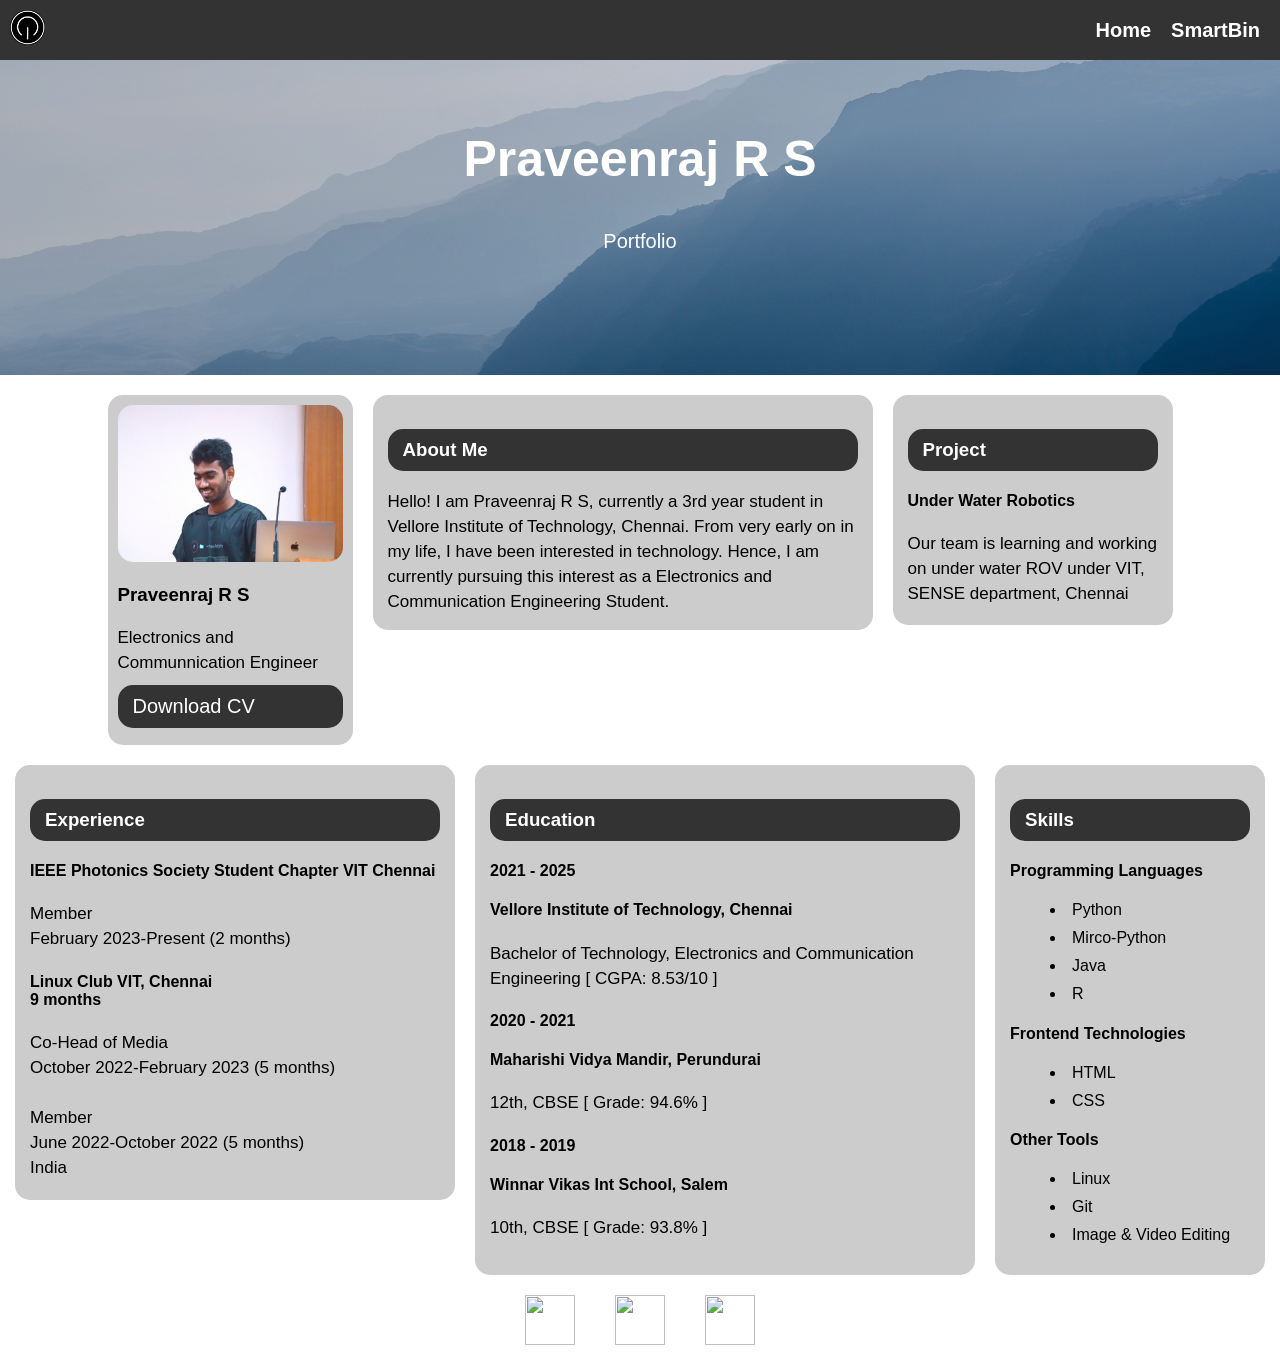
==== index.html @ 1b7d7c37 "Added SmartBin Page To The Portfolio Website" ====
<!DOCTYPE html>
<html>

<head>
  <meta charset="UTF-8">
  <title>Praveenraj R S</title>
  <link rel="stylesheet" href="styles/style.css">
  <link rel="icon" href="./icons/favicon.ico" type="image/x-icon">
</head>

<nav>
  <a href="index.html"><img class="logo" src="./icons/my_logo.png"></a>
  <ul>
    <li><a href="index.html">Home</a></li>
    <li><a href="pages/smartBin.html">SmartBin</a></li>
    <!-- Add more pages as needed -->
  </ul>
</nav>

<body>
  <section id="banner">
    <div class="banner-text">
      <h1>Praveenraj R S</h1>
      <p>Portfolio</p>
    </div>
  </section>

  <div class="grid-portfolio">

    <div class="card-edit">
      <div class="card-content">
        <img src="./images/my_photo.jpg" alt="Card image">
        <h3>Praveenraj R S</h3>
        <p>Electronics and Communnication Engineer</p>
        <a href="./attachments/resume.pdf" download  target="_blank" rel="noopener" class="button">Download CV</a>
      </div>
    </div>

    <div class="aboutme-edit">
      <div class='aboutme-content'>
        <h3>About Me</h3>
        <p>
          Hello! I am Praveenraj R S, currently a 3rd year student in Vellore Institute of Technology, Chennai.
          From very early on in my life, I have been interested in technology.
          Hence, I am currently pursuing this interest as a Electronics and Communication Engineering Student.
        </p>
      </div>
    </div>

    <div class="project-edit">
      <div class='project-content'>
        <h3>Project</h3>
        <h4>Under Water Robotics</h4>
        <p>
          Our team is learning and working on under water ROV under VIT, SENSE department, Chennai
        </p>
      </div>
    </div>

    <div class="experience-edit">
      <div class='experience-content'>
        <h3>Experience</h3>
        <h4>IEEE Photonics Society Student Chapter VIT Chennai</h4>
        <p>
          Member<br>February 2023-Present (2 months)
        </p>
        <h4>Linux Club VIT, Chennai<br>9 months</h4>
        <p>
          Co-Head of Media<br>October 2022-February 2023 (5 months)<br>
          <br>
          Member<br>June 2022-October 2022 (5 months)<br>India
        </p>
      </div>
    </div>

    <div class="education-edit">
      <div class='education-content'>
        <h3>Education</h3>
        <h4>2021 - 2025</h4>
        <h4>Vellore Institute of Technology, Chennai</h4>
        <p>
          Bachelor of Technology,
          Electronics and Communication Engineering
          [ CGPA: 8.53/10 ]</p>
        <h4>2020 - 2021</h4>
        <h4>Maharishi Vidya Mandir, Perundurai</h4>
        <p>12th, CBSE [ Grade: 94.6% ]</p>
        <h4>2018 - 2019</h4>
        <h4>Winnar Vikas Int School, Salem</h4>
        <p>10th, CBSE [ Grade: 93.8% ]</p>
      </div>
    </div>

    <div class="skill-edit">
      <div class='skill-content'>
        <h3>Skills</h3>
        <h4>Programming Languages</h4>
        <li>Python</li>
        <li>Mirco-Python</li>
        <li>Java</li>
        <li>R</li>
        <h4>Frontend Technologies</h4>
        <li>HTML</li>
        <li>CSS</li>
        <h4>Other Tools</h4>
        <li>Linux</li>
        <li>Git</li>
        <li>Image & Video Editing</li>
      </div>
    </div>
  </div>
  
  <div class="social-icons">
    <a href="https://github.com/praveenraj-rs" target="_blank" rel="noopener"><img src="./icons/github_icon.png"> </a>
    <a href="https://www.linkedin.com/in/praveenrajrs" target="_blank" rel="noopener"><img src="./icons/linkedin_icon.png"></a>
    <a href="https://www.instagram.com/praveenraj_rs" target="_blank" rel="noopener"><img src="./icons/instagram_icon.png"></a>
    <!-- Add more social media icons as needed -->
  </div>

</body>

</html>
---- styles/style.css ----
body {
    font-family: Arial, sans-serif;
    margin: 0;
    padding: 0;
}

#banner {
    background: url('../images/bg.png');
    background-size: cover;
    background-position: inherit;
    height: 35vh;
}

.banner-text {
    text-align: center;
    color: #fff;
    padding-top: 70px;
}

.banner-text h1 {
    font-size: 50px;
}

.banner-text p {
    font-size: 20px;
}

h1 {
    text-align: center;
    font-size: 36px;
    margin-top: 0px;
}

ul {
    list-style: none;
    padding: 0;
    margin: 0;
    padding-top: 20px;
}

li {
    margin-bottom: 10px;
}

a {
    text-decoration: none;
    color: #fff;
    font-size: 20px;
    transition: color 0.2s ease;
}

a:hover {
    color: #007bff;
}

nav {
    background-color: #333;
    color: #fff;
    display: flex;
    justify-content: space-between;
    align-items: center;
    padding: 10px;
}

nav ul {
    list-style: none;
    margin: 0;
    padding: 0;
    display: flex;
}

nav li {
    margin: 0 10px;
}

nav a {
    text-decoration: none;
    color: #fff;
    font-weight: bold;
    transition: color 0.2s ease;
}

nav a:hover {
    color: #007bff;
}

.logo {
    height: 35px;
}


.grid-portfolio {
    display: flex;
    flex-wrap: wrap;
    justify-content: center;
    margin-top: 10px;
    margin-bottom: 10px;
}



.card-edit {
    width: 245px;
    height: 350px;
    margin: 10px;
    background-color: #ccc;
    border-radius: 15px;
}

.card-edit img {
    width: 100%;
    height: auto;
    border-radius: 15px;
}

.card-content {
    padding: 10px;
}

.card-content p {
    margin-bottom: 10px;
    font-size: 17px;
    line-height: 1.47059;
}

.button {
    display: block;
    padding: 10px 15px;
    background-color: #333;
    color: #fff;
    border-radius: 15px;
    text-decoration: none;
}

.aboutme-edit {
    width: 500px;
    height: 235px;
    margin: 10px;
    background-color: #ccc;
    border-radius: 15px;
}

.aboutme-content {
    padding: 15px;
}

.aboutme-content h3 {
    display: block;
    padding: 10px 15px;
    background-color: #333;
    color: #fff;
    border-radius: 15px;
}

.aboutme-content p {
    margin-bottom: 10px;
    font-size: 17px;
    line-height: 1.47059;
}

.education-edit {
    width: 500px;
    height: 510px;
    margin: 10px;
    background-color: #ccc;
    border-radius: 15px;
}

.education-content {
    padding: 15px;
}

.education-content h3 {
    display: block;
    padding: 10px 15px;
    background-color: #333;
    color: #fff;
    border-radius: 15px;
}

.education-content p {
    margin-bottom: 10px;
    font-size: 17px;
    line-height: 1.47059;
}

.skill-edit {
    width: 270px;
    height: 510px;
    margin: 10px;
    background-color: #ccc;
    border-radius: 15px;
}

.skill-content {
    padding: 15px;
}

.skill-content h3 {
    display: block;
    padding: 10px 15px;
    background-color: #333;
    color: #fff;
    border-radius: 15px;
}

.skill-content p {
    margin-bottom: 10px;
}

.skill-content li {
    margin-left: 40px;

}

.project-edit {
    width: 280px;
    height: 230px;
    margin: 10px;
    background-color: #ccc;
    border-radius: 15px;
}

.project-content {
    padding: 15px;
}

.project-content h3 {
    display: block;
    padding: 10px 15px;
    background-color: #333;
    color: #fff;
    border-radius: 15px;
}

.project-content p {
    margin-bottom: 10px;
    font-size: 17px;
    line-height: 1.47059;
}

.experience-edit {
    width: 440px;
    height: 435px;
    margin: 10px;
    background-color: #ccc;
    border-radius: 15px;
}

.experience-content {
    padding: 15px;
}

.experience-content h3 {
    display: block;
    padding: 10px 15px;
    background-color: #333;
    color: #fff;
    border-radius: 15px;
}

.experience-content p {
    margin-bottom: 10px;
    margin-bottom: 10px;
    font-size: 17px;
    line-height: 1.47059;
}

.social-icons {
    display: flex;
    justify-content: center;
    margin-top: 10px;
    margin-bottom: 20px;
}

.social-icons a {
    display: inline-block;
    margin: 0 20px;
    width: 50px;
    height: 50px;
}

.social-icons img {
    width: 100%;
    height: 100%;
    object-fit: contain;
}
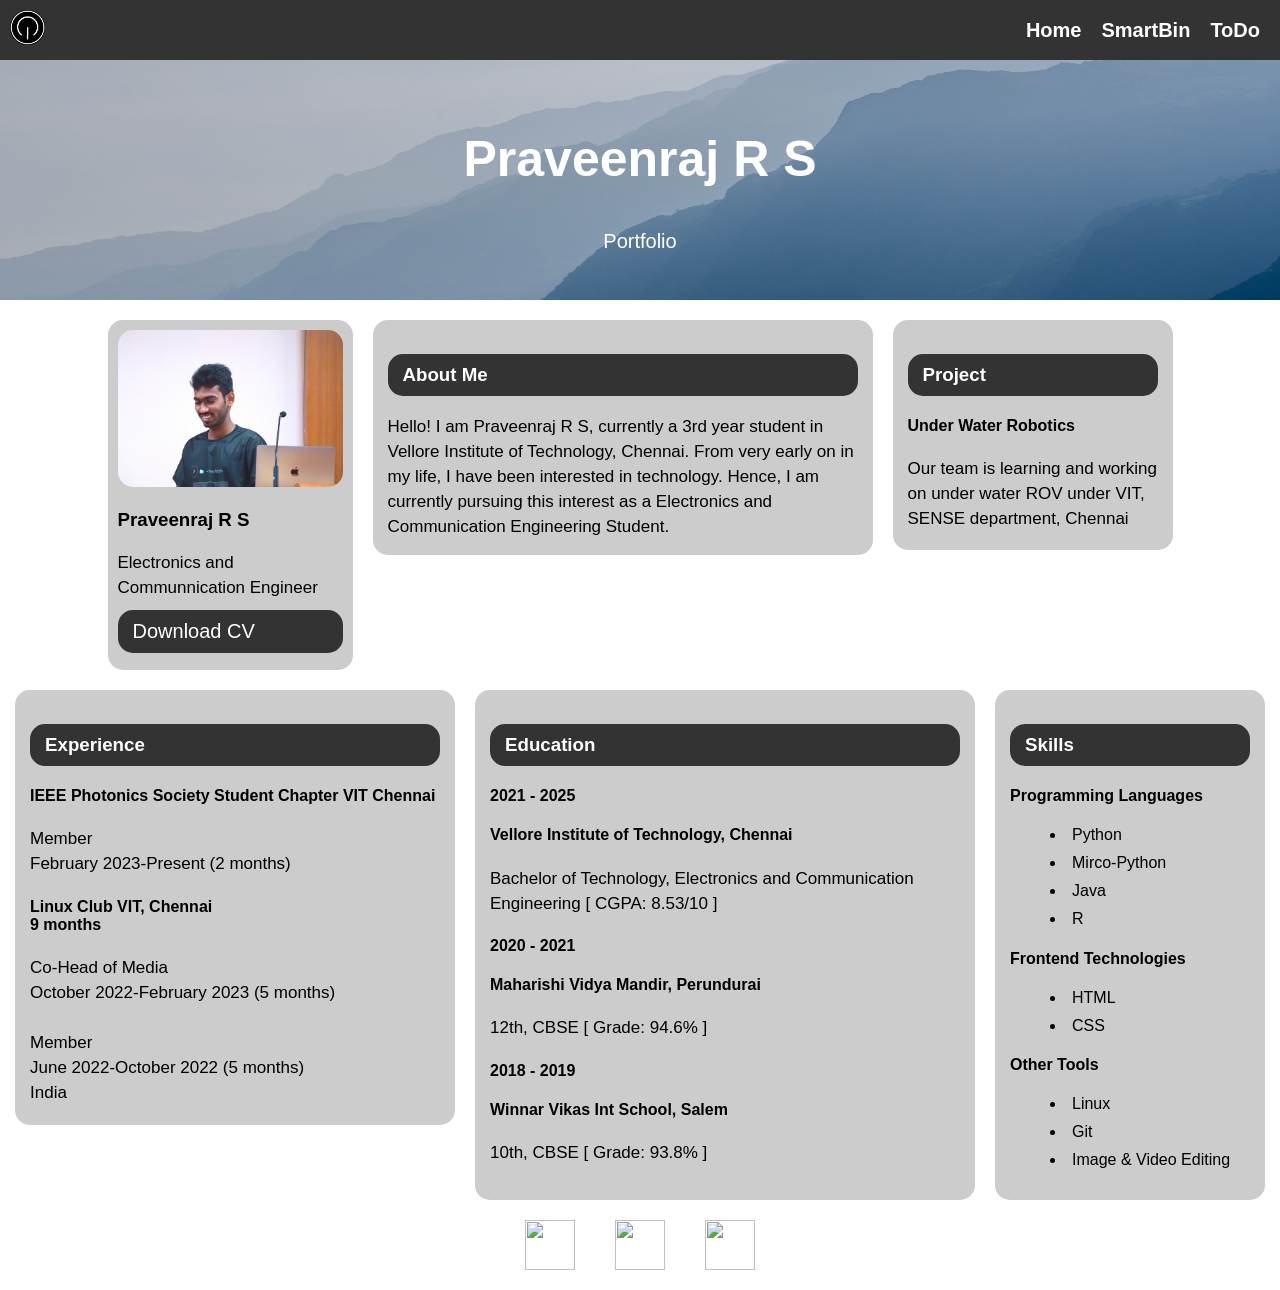
==== commit 57c42e20: "added ToDo list page" ====
--- a/index.html
+++ b/index.html
@@ -13,6 +13,7 @@
   <ul>
     <li><a href="index.html">Home</a></li>
     <li><a href="pages/smartBin.html">SmartBin</a></li>
+    <li><a href="todo/index.html">ToDo</a></li>
     <!-- Add more pages as needed -->
   </ul>
 </nav>
--- a/styles/style.css
+++ b/styles/style.css
@@ -7,8 +7,8 @@
 #banner {
     background: url('../images/bg.png');
     background-size: cover;
-    background-position: inherit;
-    height: 35vh;
+    background-position:top;
+    height: 15rem;
 }
 
 .banner-text {
@@ -279,6 +279,9 @@
     width: 50px;
     height: 50px;
 }
+.social-icons a:hover{
+    transform:scale(1.1)
+}
 
 .social-icons img {
     width: 100%;
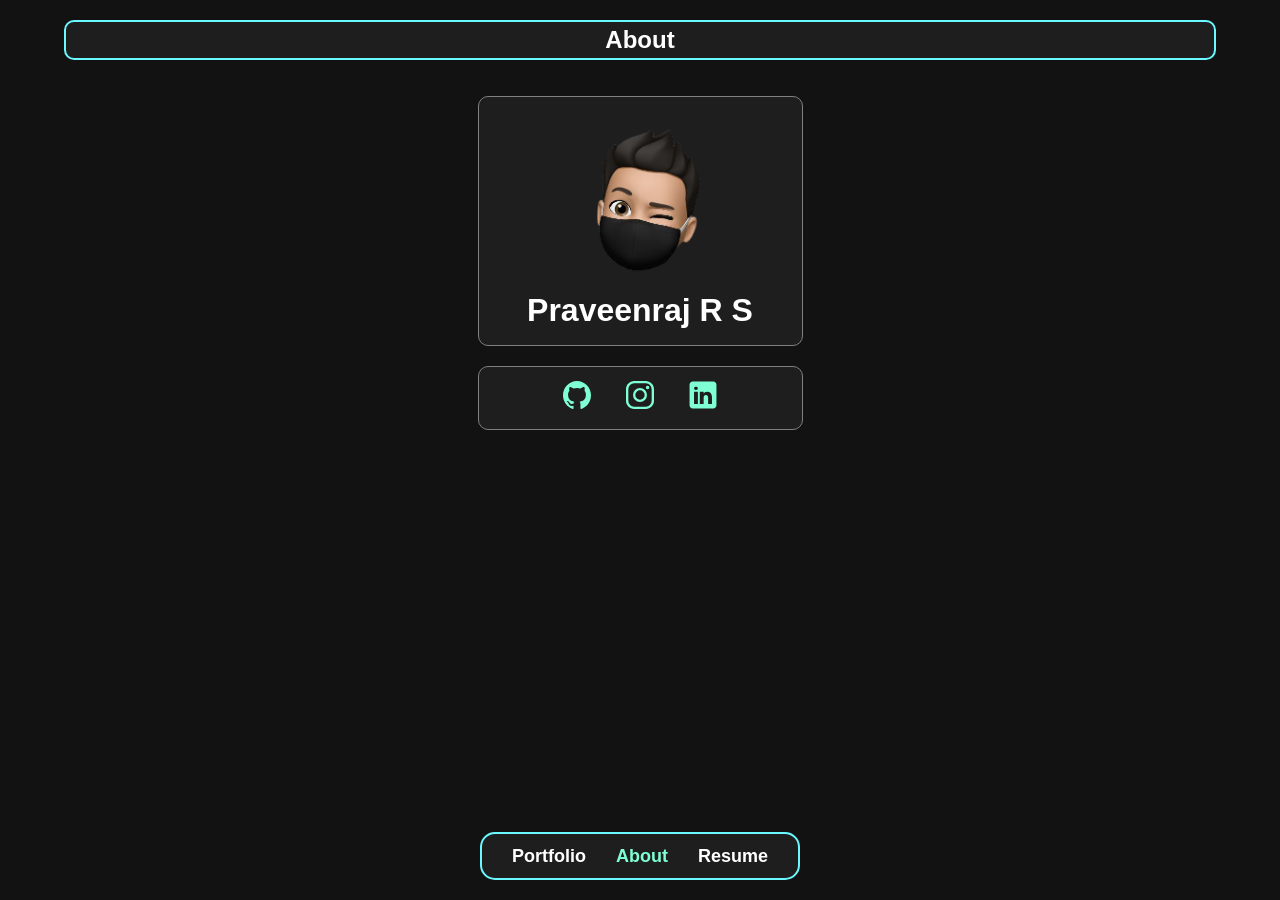
==== commit e1632d0b: "Complete change in the UI" ====
--- a/index.html
+++ b/index.html
@@ -1,123 +1,78 @@
 <!DOCTYPE html>
-<html>
+<html lang="en">
+  <head>
+    <meta charset="UTF-8" />
+    <meta name="viewport" content="width=device-width, initial-scale=1.0" />
+    <link rel="stylesheet" href="./styles/about_style.css" />
+    <link rel="icon" type="image/png" href="./assets/icon.png" />
+    <title>About</title>
+  </head>
+  <body>
+    <nav>
+      <div class="navigation">
+        <a href="./pages/portfolio.html">Portfolio</a>
+        <a href="#">About</a>
+        <a href="./assets/resume_praveenrajrs.pdf" download="" target="_blank" rel="noopener" class="button">Resume</a>
+      </div>
+    </nav>
+    <h2 class="topic">About</h2>
 
-<head>
-  <meta charset="UTF-8">
-  <title>Praveenraj R S</title>
-  <link rel="stylesheet" href="styles/style.css">
-  <link rel="icon" href="./icons/favicon.ico" type="image/x-icon">
-</head>
+    <div class="container">
+      <div class="component">
+        <div class="imgComponent">
+          <img src="./assets/icon.png" alt="(>‿◠)" />
+        </div>
+        <h1>Praveenraj R S</h1>
+      </div>
 
-<nav>
-  <a href="index.html"><img class="logo" src="./icons/my_logo.png"></a>
-  <ul>
-    <li><a href="index.html">Home</a></li>
-    <li><a href="pages/smartBin.html">SmartBin</a></li>
-    <li><a href="todo/index.html">ToDo</a></li>
-    <!-- Add more pages as needed -->
-  </ul>
-</nav>
+      <div class="socialComponent">
+        <a href="https://github.com/praveenraj-rs" target="_blank">
+        <svg
+          xmlns="http://www.w3.org/2000/svg"
+          class="ionicon s-ion-icon"
+          viewBox="0 0 512 512"
+          fill="currentcolor"
+        >
+          <title>Logo Github</title>
+          <path
+            d="M256 32C132.3 32 32 134.9 32 261.7c0 101.5 64.2 187.5 153.2 217.9a17.56 17.56 0 003.8.4c8.3 0 11.5-6.1 11.5-11.4 0-5.5-.2-19.9-.3-39.1a102.4 102.4 0 01-22.6 2.7c-43.1 0-52.9-33.5-52.9-33.5-10.2-26.5-24.9-33.6-24.9-33.6-19.5-13.7-.1-14.1 1.4-14.1h.1c22.5 2 34.3 23.8 34.3 23.8 11.2 19.6 26.2 25.1 39.6 25.1a63 63 0 0025.6-6c2-14.8 7.8-24.9 14.2-30.7-49.7-5.8-102-25.5-102-113.5 0-25.1 8.7-45.6 23-61.6-2.3-5.8-10-29.2 2.2-60.8a18.64 18.64 0 015-.5c8.1 0 26.4 3.1 56.6 24.1a208.21 208.21 0 01112.2 0c30.2-21 48.5-24.1 56.6-24.1a18.64 18.64 0 015 .5c12.2 31.6 4.5 55 2.2 60.8 14.3 16.1 23 36.6 23 61.6 0 88.2-52.4 107.6-102.3 113.3 8 7.1 15.2 21.1 15.2 42.5 0 30.7-.3 55.5-.3 63 0 5.4 3.1 11.5 11.4 11.5a19.35 19.35 0 004-.4C415.9 449.2 480 363.1 480 261.7 480 134.9 379.7 32 256 32z"
+          ></path>
+        </svg>
+    </a>
 
-<body>
-  <section id="banner">
-    <div class="banner-text">
-      <h1>Praveenraj R S</h1>
-      <p>Portfolio</p>
-    </div>
-  </section>
+    <a href="https://www.instagram.com/praveenraj_rs" target="_blank">
+        <svg
+          xmlns="http://www.w3.org/2000/svg"
+          class="ionicon s-ion-icon"
+          viewBox="0 0 512 512"
+          fill="currentcolor"
+        >
+          <title>Logo Instagram</title>
+          <path
+            d="M349.33 69.33a93.62 93.62 0 0193.34 93.34v186.66a93.62 93.62 0 01-93.34 93.34H162.67a93.62 93.62 0 01-93.34-93.34V162.67a93.62 93.62 0 0193.34-93.34h186.66m0-37.33H162.67C90.8 32 32 90.8 32 162.67v186.66C32 421.2 90.8 480 162.67 480h186.66C421.2 480 480 421.2 480 349.33V162.67C480 90.8 421.2 32 349.33 32z"
+          ></path>
+          <path
+            d="M377.33 162.67a28 28 0 1128-28 27.94 27.94 0 01-28 28zM256 181.33A74.67 74.67 0 11181.33 256 74.75 74.75 0 01256 181.33m0-37.33a112 112 0 10112 112 112 112 0 00-112-112z"
+          ></path>
+        </svg>
+    </a>
 
-  <div class="grid-portfolio">
-
-    <div class="card-edit">
-      <div class="card-content">
-        <img src="./images/my_photo.jpg" alt="Card image">
-        <h3>Praveenraj R S</h3>
-        <p>Electronics and Communnication Engineer</p>
-        <a href="./attachments/resume.pdf" download  target="_blank" rel="noopener" class="button">Download CV</a>
+    <a href="https://www.linkedin.com/in/praveenrajrs/" target="_blank">
+        <svg
+          xmlns="http://www.w3.org/2000/svg"
+          x="0px"
+          y="0px"
+          width="50"
+          height="50"
+          viewBox="0 0 50 50"
+          fill="currentcolor"
+        >
+          <path
+            d="M41,4H9C6.24,4,4,6.24,4,9v32c0,2.76,2.24,5,5,5h32c2.76,0,5-2.24,5-5V9C46,6.24,43.76,4,41,4z M17,20v19h-6V20H17z M11,14.47c0-1.4,1.2-2.47,3-2.47s2.93,1.07,3,2.47c0,1.4-1.12,2.53-3,2.53C12.2,17,11,15.87,11,14.47z M39,39h-6c0,0,0-9.26,0-10 c0-2-1-4-3.5-4.04h-0.08C27,24.96,26,27.02,26,29c0,0.91,0,10,0,10h-6V20h6v2.56c0,0,1.93-2.56,5.81-2.56 c3.97,0,7.19,2.73,7.19,8.26V39z"
+          ></path>
+        </svg>
+    </a>
       </div>
     </div>
-
-    <div class="aboutme-edit">
-      <div class='aboutme-content'>
-        <h3>About Me</h3>
-        <p>
-          Hello! I am Praveenraj R S, currently a 3rd year student in Vellore Institute of Technology, Chennai.
-          From very early on in my life, I have been interested in technology.
-          Hence, I am currently pursuing this interest as a Electronics and Communication Engineering Student.
-        </p>
-      </div>
-    </div>
-
-    <div class="project-edit">
-      <div class='project-content'>
-        <h3>Project</h3>
-        <h4>Under Water Robotics</h4>
-        <p>
-          Our team is learning and working on under water ROV under VIT, SENSE department, Chennai
-        </p>
-      </div>
-    </div>
-
-    <div class="experience-edit">
-      <div class='experience-content'>
-        <h3>Experience</h3>
-        <h4>IEEE Photonics Society Student Chapter VIT Chennai</h4>
-        <p>
-          Member<br>February 2023-Present (2 months)
-        </p>
-        <h4>Linux Club VIT, Chennai<br>9 months</h4>
-        <p>
-          Co-Head of Media<br>October 2022-February 2023 (5 months)<br>
-          <br>
-          Member<br>June 2022-October 2022 (5 months)<br>India
-        </p>
-      </div>
-    </div>
-
-    <div class="education-edit">
-      <div class='education-content'>
-        <h3>Education</h3>
-        <h4>2021 - 2025</h4>
-        <h4>Vellore Institute of Technology, Chennai</h4>
-        <p>
-          Bachelor of Technology,
-          Electronics and Communication Engineering
-          [ CGPA: 8.53/10 ]</p>
-        <h4>2020 - 2021</h4>
-        <h4>Maharishi Vidya Mandir, Perundurai</h4>
-        <p>12th, CBSE [ Grade: 94.6% ]</p>
-        <h4>2018 - 2019</h4>
-        <h4>Winnar Vikas Int School, Salem</h4>
-        <p>10th, CBSE [ Grade: 93.8% ]</p>
-      </div>
-    </div>
-
-    <div class="skill-edit">
-      <div class='skill-content'>
-        <h3>Skills</h3>
-        <h4>Programming Languages</h4>
-        <li>Python</li>
-        <li>Mirco-Python</li>
-        <li>Java</li>
-        <li>R</li>
-        <h4>Frontend Technologies</h4>
-        <li>HTML</li>
-        <li>CSS</li>
-        <h4>Other Tools</h4>
-        <li>Linux</li>
-        <li>Git</li>
-        <li>Image & Video Editing</li>
-      </div>
-    </div>
-  </div>
-  
-  <div class="social-icons">
-    <a href="https://github.com/praveenraj-rs" target="_blank" rel="noopener"><img src="./icons/github_icon.png"> </a>
-    <a href="https://www.linkedin.com/in/praveenrajrs" target="_blank" rel="noopener"><img src="./icons/linkedin_icon.png"></a>
-    <a href="https://www.instagram.com/praveenraj_rs" target="_blank" rel="noopener"><img src="./icons/instagram_icon.png"></a>
-    <!-- Add more social media icons as needed -->
-  </div>
-
-</body>
-
+  </body>
 </html>
--- a/styles/about_style.css
+++ b/styles/about_style.css
@@ -0,0 +1,193 @@
+* {
+  box-sizing: border-box;
+  font-family: sans-serif;
+}
+
+:root {
+  --bgColor: hsl(0, 0%, 7%);
+  --navBgColor: hsl(240, 2%, 12%);
+  --boderColor: #6bf8ff;
+  --textColor: #d6d6d6;
+  --headColor: white;
+  --headClick: #7fffd4;
+  --headOver: grey;
+
+}
+
+body {
+  background-color: var(--bgColor);
+  color: var(--textColor);
+
+  display: flex;
+  justify-content: center;
+  align-items: center;
+  flex-direction: column;
+
+  margin: 0;
+}
+
+nav {
+  display: flex;
+  justify-content: center;
+  align-items: center;
+
+  position: fixed;
+  bottom: 10px;
+
+  width: 100%;
+  margin-left: -10px;
+  margin-right: -10px;
+  margin-bottom: 10px;
+
+  z-index: 1;
+}
+
+.navigation {
+  width: 20rem;
+  height: 3rem;
+
+  text-align: center;
+  align-items: center;
+  background-color: var(--navBgColor);
+
+  display: flex;
+  justify-content: center;
+  align-items: center;
+
+  border: 2px solid var(--boderColor);
+  border-radius: 15px;
+  color: var(--headColor);
+}
+
+
+a {
+  color: inherit;
+  font-size: large;
+  font-weight: bold;
+  text-decoration: none;
+  margin: 15px;
+}
+
+a:hover {
+  color: rgb(197, 197, 197);
+}
+
+a:active{
+  transform: scale(0.9);
+}
+
+a:nth-child(2){
+   color: var(--headClick);
+}
+
+.topic {
+  width: 90%;
+  height: 2.5rem;
+
+  color: white;
+  background-color: var(--navBgColor);
+
+  font-size: 1.5rem;
+  font-weight: bold;
+  text-align: center;
+
+  display: flex;
+  justify-content: center;
+  align-items: center;
+
+  border: 2px solid var(--boderColor);
+  border-radius: 10px;
+}
+
+.container {
+  width: 90%;
+
+  display: flex;
+  flex-wrap: wrap;
+  flex-direction: column;
+  justify-content: center;
+  align-items: center;
+
+  gap: 20px;
+  margin-bottom: 6rem;
+  margin-top: 1rem;
+}
+
+.component {
+  width: 325px;
+  height: 250px;
+
+  display: flex;
+  flex-direction: column;
+  justify-content: center;
+  align-items: center;
+
+  border: 1px solid grey;
+  border-radius: 10px;
+
+  background-color: var(--navBgColor);
+  cursor: pointer;
+}
+
+.component:hover{
+    transform: scale(0.97);
+    transition: all 500ms;
+    box-shadow: var(--headClick) 0px 0px 2px 3px;
+}
+.component:active{
+    transform: scale(1.05);
+    transition: all 500ms;
+}
+
+.component h1 {
+  color: var(--headColor);
+  padding: 0;
+  margin: 0;
+}
+
+.imgComponent{
+  width: 200px;
+  height: 180px;
+}
+
+.imgComponent img{
+  width: 100%;
+}
+
+.component p {
+  width: 80%;
+  text-align: center;
+  margin: 0px;
+}
+
+.socialIcons{
+  width: 325px;
+  border: 2px solid var(--headColor);
+}
+
+.socialComponent{
+  width: 325px;
+  height: 4rem;
+
+  display: flex;
+  flex-direction: row;
+  justify-content: center;
+  align-items: center;
+
+  border: 1px solid grey;
+  border-radius: 10px;
+
+  background-color: var(--navBgColor);
+  gap: 1px;
+}
+
+svg{
+  width: 2rem;
+  height: 2rem;
+  color: var(--headClick);
+}
+
+svg:hover{
+  color: var(--headClick);
+  color: white;
+}
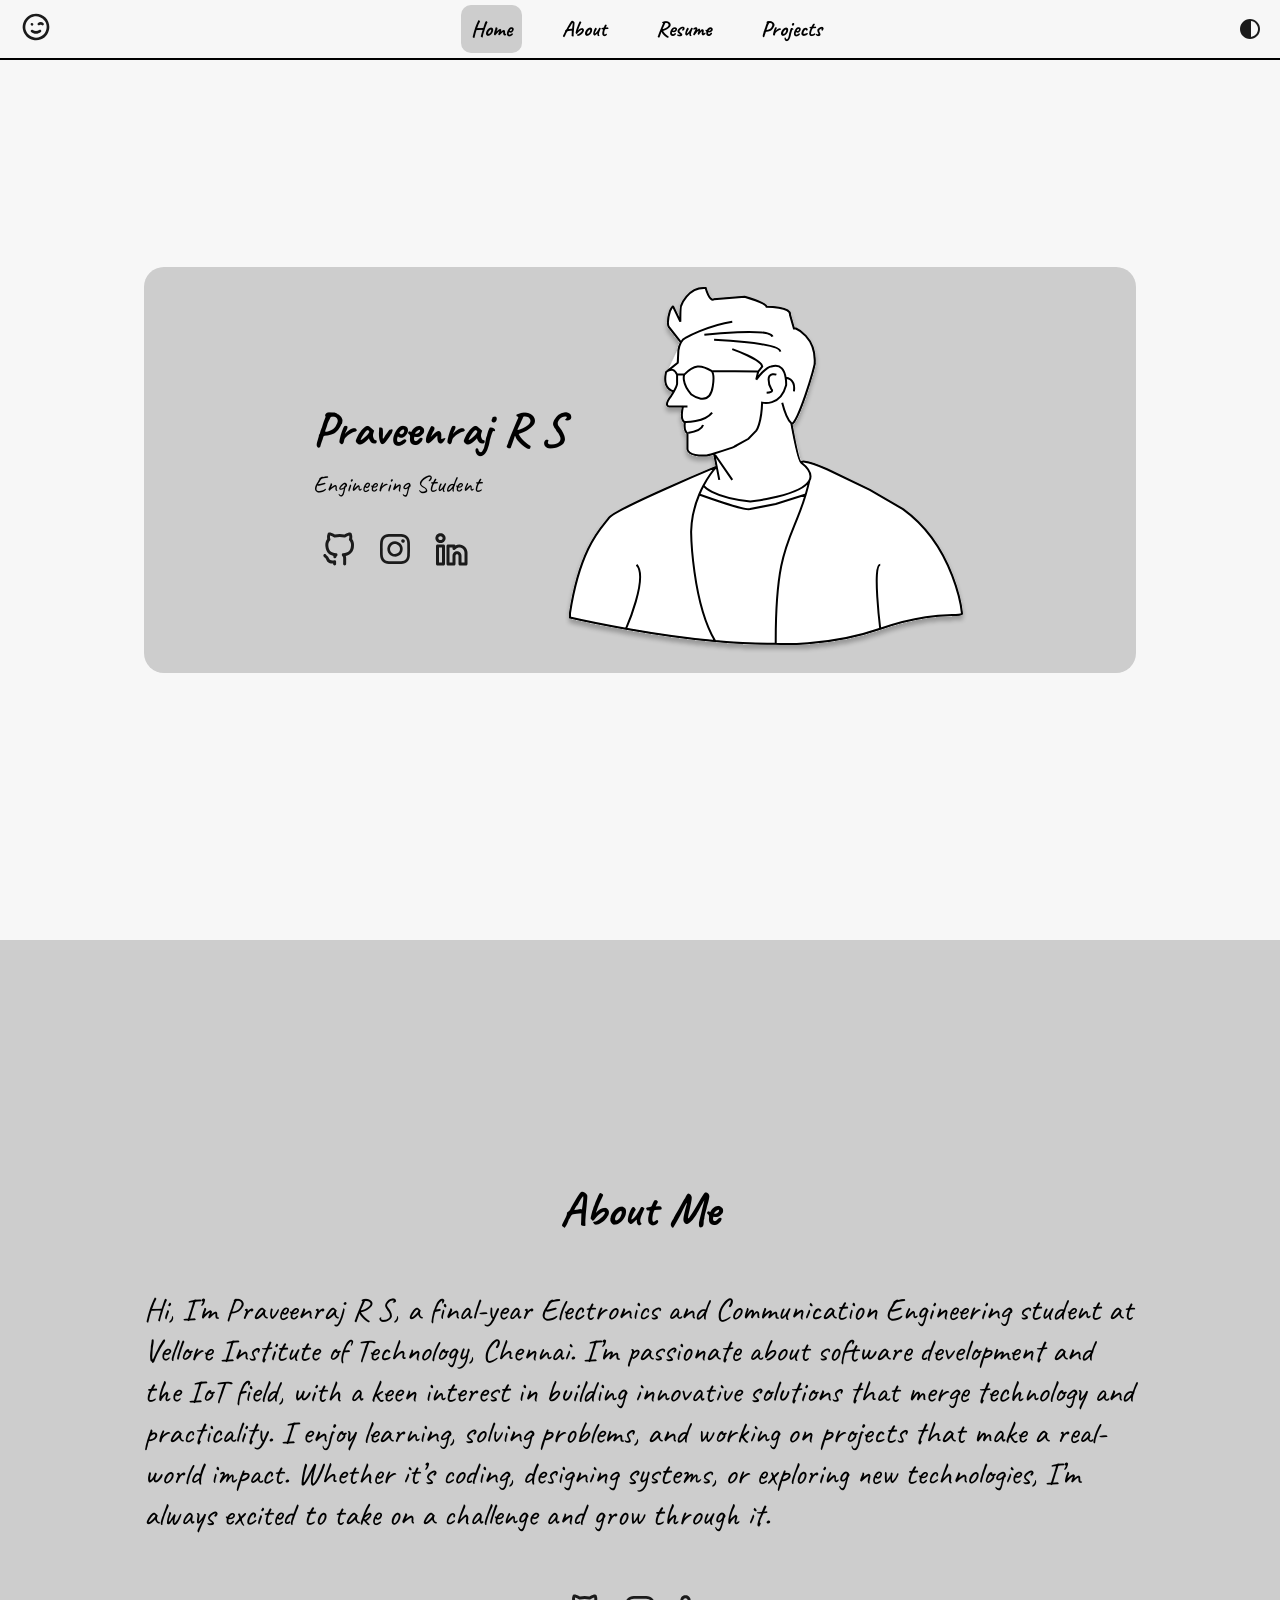
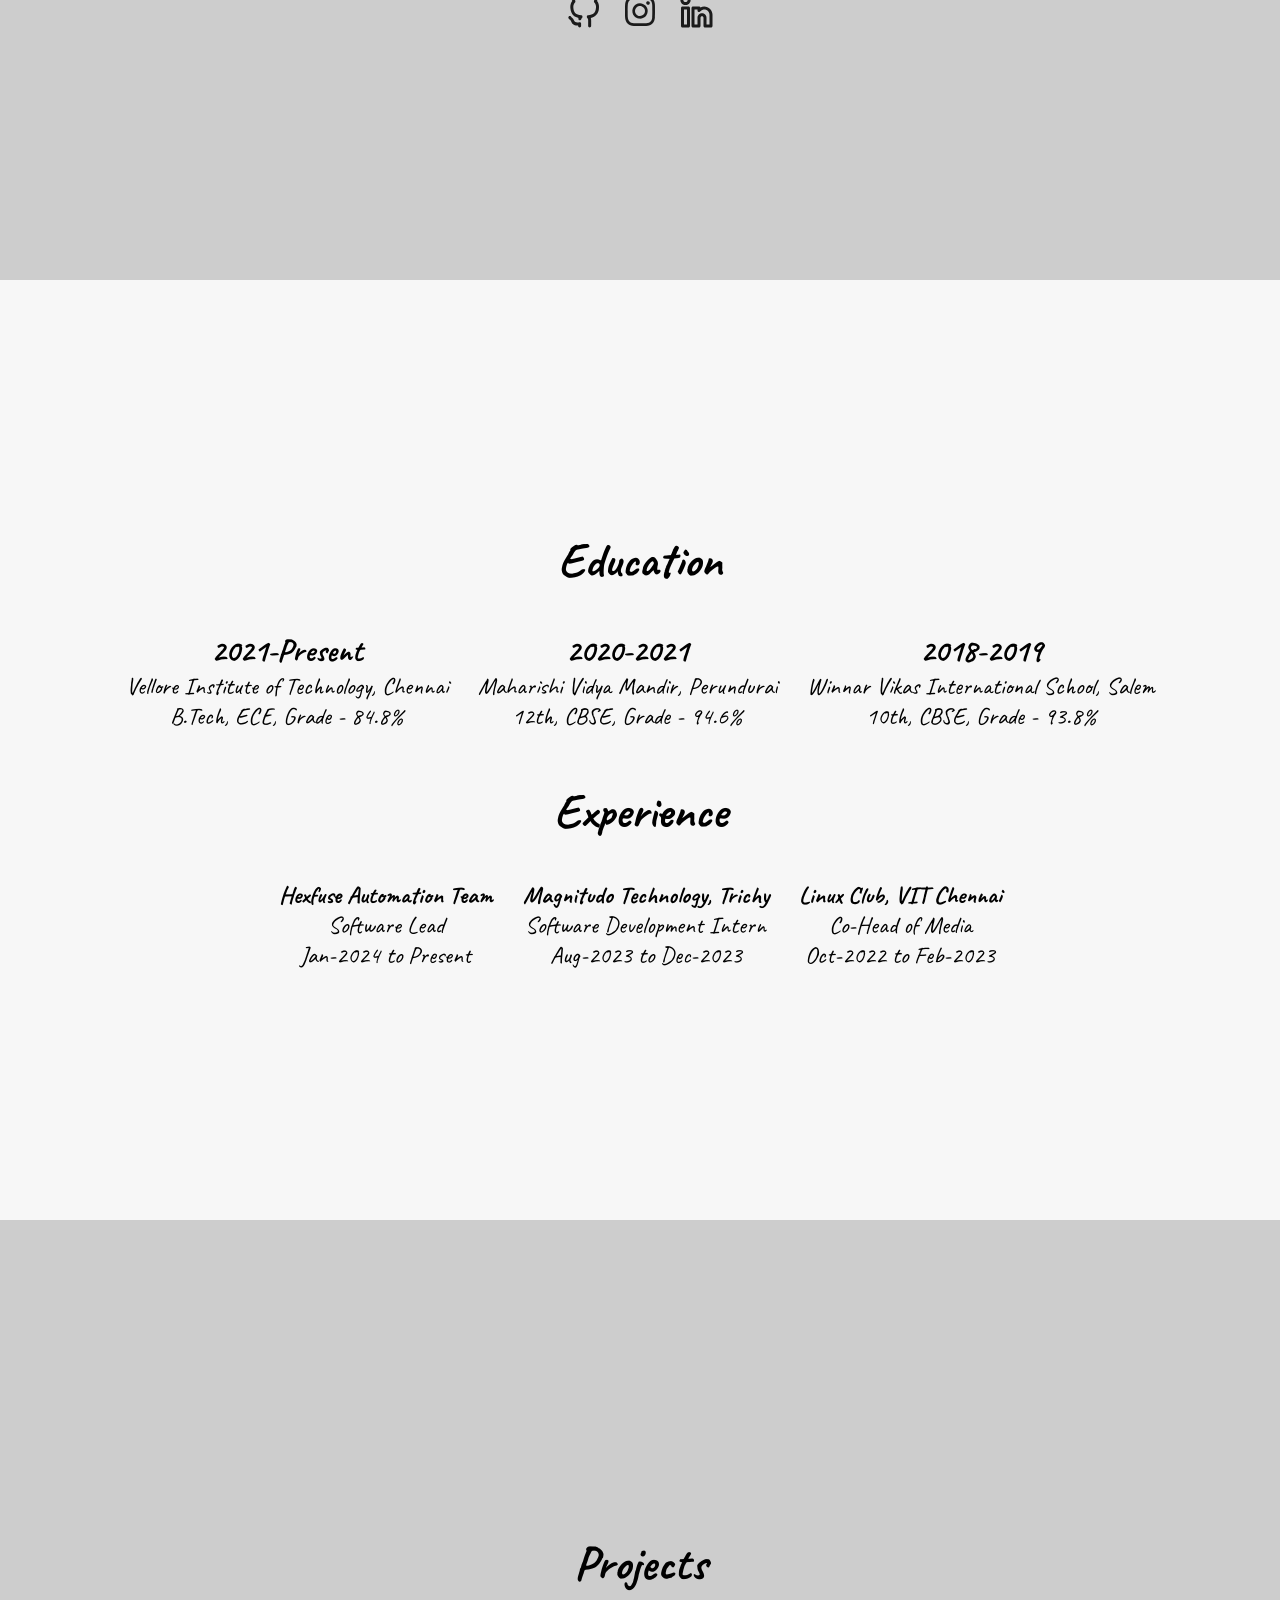
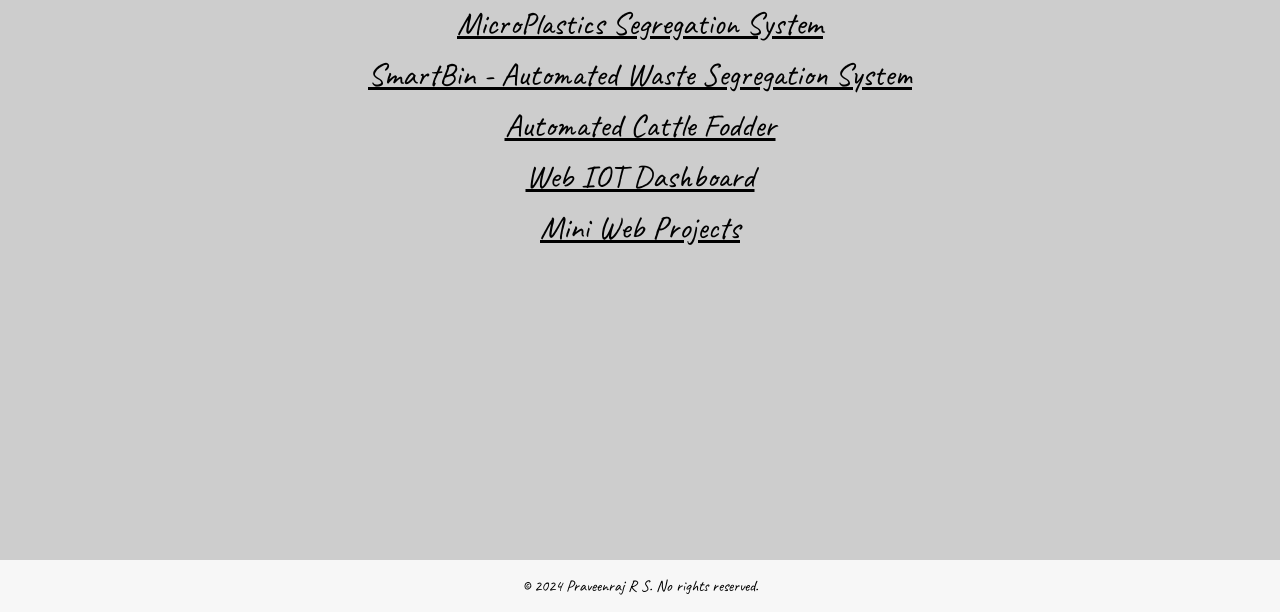
==== commit 7c23d2a4: "2024 Portfolio Design" ====
--- a/index.html
+++ b/index.html
@@ -3,76 +3,283 @@
   <head>
     <meta charset="UTF-8" />
     <meta name="viewport" content="width=device-width, initial-scale=1.0" />
-    <link rel="stylesheet" href="./styles/about_style.css" />
-    <link rel="icon" type="image/png" href="./assets/icon.png" />
-    <title>About</title>
+    <link rel="stylesheet" href="style.css" />
+    <title>Praveenraj R S</title>
+    <link rel="icon" type="image/svg+xml" href="assets/images/emoji.svg" />
   </head>
+
   <body>
     <nav>
-      <div class="navigation">
-        <a href="./pages/portfolio.html">Portfolio</a>
-        <a href="#">About</a>
-        <a href="./assets/resume_praveenrajrs.pdf" download="" target="_blank" rel="noopener" class="button">Resume</a>
-      </div>
-    </nav>
-    <h2 class="topic">About</h2>
-
-    <div class="container">
-      <div class="component">
-        <div class="imgComponent">
-          <img src="./assets/icon.png" alt="(>‿◠)" />
-        </div>
-        <h1>Praveenraj R S</h1>
-      </div>
-
-      <div class="socialComponent">
-        <a href="https://github.com/praveenraj-rs" target="_blank">
+      <a href="#home-page">
         <svg
+          class="svg"
+          width="32"
+          height="32"
+          viewBox="0 0 32 32"
           xmlns="http://www.w3.org/2000/svg"
-          class="ionicon s-ion-icon"
-          viewBox="0 0 512 512"
-          fill="currentcolor"
-        >
-          <title>Logo Github</title>
-          <path
-            d="M256 32C132.3 32 32 134.9 32 261.7c0 101.5 64.2 187.5 153.2 217.9a17.56 17.56 0 003.8.4c8.3 0 11.5-6.1 11.5-11.4 0-5.5-.2-19.9-.3-39.1a102.4 102.4 0 01-22.6 2.7c-43.1 0-52.9-33.5-52.9-33.5-10.2-26.5-24.9-33.6-24.9-33.6-19.5-13.7-.1-14.1 1.4-14.1h.1c22.5 2 34.3 23.8 34.3 23.8 11.2 19.6 26.2 25.1 39.6 25.1a63 63 0 0025.6-6c2-14.8 7.8-24.9 14.2-30.7-49.7-5.8-102-25.5-102-113.5 0-25.1 8.7-45.6 23-61.6-2.3-5.8-10-29.2 2.2-60.8a18.64 18.64 0 015-.5c8.1 0 26.4 3.1 56.6 24.1a208.21 208.21 0 01112.2 0c30.2-21 48.5-24.1 56.6-24.1a18.64 18.64 0 015 .5c12.2 31.6 4.5 55 2.2 60.8 14.3 16.1 23 36.6 23 61.6 0 88.2-52.4 107.6-102.3 113.3 8 7.1 15.2 21.1 15.2 42.5 0 30.7-.3 55.5-.3 63 0 5.4 3.1 11.5 11.4 11.5a19.35 19.35 0 004-.4C415.9 449.2 480 363.1 480 261.7 480 134.9 379.7 32 256 32z"
-          ></path>
-        </svg>
-    </a>
-
-    <a href="https://www.instagram.com/praveenraj_rs" target="_blank">
-        <svg
-          xmlns="http://www.w3.org/2000/svg"
-          class="ionicon s-ion-icon"
-          viewBox="0 0 512 512"
-          fill="currentcolor"
-        >
-          <title>Logo Instagram</title>
-          <path
-            d="M349.33 69.33a93.62 93.62 0 0193.34 93.34v186.66a93.62 93.62 0 01-93.34 93.34H162.67a93.62 93.62 0 01-93.34-93.34V162.67a93.62 93.62 0 0193.34-93.34h186.66m0-37.33H162.67C90.8 32 32 90.8 32 162.67v186.66C32 421.2 90.8 480 162.67 480h186.66C421.2 480 480 421.2 480 349.33V162.67C480 90.8 421.2 32 349.33 32z"
-          ></path>
-          <path
-            d="M377.33 162.67a28 28 0 1128-28 27.94 27.94 0 01-28 28zM256 181.33A74.67 74.67 0 11181.33 256 74.75 74.75 0 01256 181.33m0-37.33a112 112 0 10112 112 112 112 0 00-112-112z"
-          ></path>
-        </svg>
-    </a>
-
-    <a href="https://www.linkedin.com/in/praveenrajrs/" target="_blank">
-        <svg
-          xmlns="http://www.w3.org/2000/svg"
-          x="0px"
-          y="0px"
-          width="50"
-          height="50"
-          viewBox="0 0 50 50"
-          fill="currentcolor"
         >
           <path
-            d="M41,4H9C6.24,4,4,6.24,4,9v32c0,2.76,2.24,5,5,5h32c2.76,0,5-2.24,5-5V9C46,6.24,43.76,4,41,4z M17,20v19h-6V20H17z M11,14.47c0-1.4,1.2-2.47,3-2.47s2.93,1.07,3,2.47c0,1.4-1.12,2.53-3,2.53C12.2,17,11,15.87,11,14.47z M39,39h-6c0,0,0-9.26,0-10 c0-2-1-4-3.5-4.04h-0.08C27,24.96,26,27.02,26,29c0,0.91,0,10,0,10h-6V20h6v2.56c0,0,1.93-2.56,5.81-2.56 c3.97,0,7.19,2.73,7.19,8.26V39z"
-          ></path>
-        </svg>
-    </a>
+            d="M12 14.6667C12.2637 14.6667 12.5215 14.5885 12.7407 14.4419C12.96 14.2954 13.1309 14.0872 13.2318 13.8436C13.3327 13.5999 13.3591 13.3318 13.3077 13.0732C13.2562 12.8146 13.1292 12.577 12.9428 12.3905C12.7563 12.204 12.5187 12.0771 12.2601 12.0256C12.0014 11.9742 11.7334 12.0006 11.4897 12.1015C11.2461 12.2024 11.0378 12.3733 10.8913 12.5926C10.7448 12.8118 10.6666 13.0696 10.6666 13.3333C10.6666 13.6869 10.8071 14.0261 11.0572 14.2761C11.3072 14.5262 11.6463 14.6667 12 14.6667ZM19.1466 18.9733C18.2553 19.6919 17.1449 20.0838 16 20.0838C14.855 20.0838 13.7446 19.6919 12.8533 18.9733C12.581 18.747 12.23 18.6381 11.8774 18.6706C11.5248 18.7031 11.1996 18.8744 10.9733 19.1467C10.747 19.4189 10.6381 19.77 10.6706 20.1226C10.7031 20.4751 10.8743 20.8003 11.1466 21.0267C12.5084 22.1635 14.226 22.7862 16 22.7862C17.7739 22.7862 19.4915 22.1635 20.8533 21.0267C21.1256 20.8003 21.2968 20.4751 21.3293 20.1226C21.3618 19.77 21.253 19.4189 21.0266 19.1467C20.9146 19.0118 20.7771 18.9004 20.6219 18.8187C20.4668 18.737 20.2971 18.6867 20.1225 18.6706C19.77 18.6381 19.4189 18.747 19.1466 18.9733ZM16 2.66666C13.3629 2.66666 10.785 3.44864 8.59236 4.91373C6.39971 6.37881 4.69074 8.4612 3.68157 10.8975C2.6724 13.3339 2.40836 16.0148 2.92283 18.6012C3.4373 21.1876 4.70717 23.5634 6.57188 25.4281C8.43658 27.2928 10.8123 28.5627 13.3988 29.0771C15.9852 29.5916 18.6661 29.3276 21.1024 28.3184C23.5388 27.3092 25.6211 25.6002 27.0862 23.4076C28.5513 21.2149 29.3333 18.6371 29.3333 16C29.3333 14.249 28.9884 12.5152 28.3184 10.8975C27.6483 9.27987 26.6662 7.81001 25.4281 6.5719C24.1899 5.33379 22.7201 4.35166 21.1024 3.6816C19.4847 3.01153 17.7509 2.66666 16 2.66666ZM16 26.6667C13.8903 26.6667 11.828 26.0411 10.0739 24.869C8.31976 23.6969 6.95259 22.031 6.14525 20.0819C5.33792 18.1329 5.12668 15.9882 5.53826 13.919C5.94983 11.8499 6.96573 9.94928 8.45749 8.45752C9.94925 6.96576 11.8499 5.94986 13.919 5.53828C15.9881 5.1267 18.1328 5.33794 20.0819 6.14528C22.031 6.95261 23.6969 8.31978 24.869 10.0739C26.041 11.828 26.6666 13.8903 26.6666 16C26.6666 18.829 25.5428 21.5421 23.5424 23.5425C21.5421 25.5429 18.8289 26.6667 16 26.6667ZM23.4933 12.1733C22.7303 11.4493 21.7185 11.0457 20.6666 11.0457C19.6148 11.0457 18.603 11.4493 17.84 12.1733C17.6215 12.4284 17.5074 12.7565 17.5204 13.0921C17.5333 13.4276 17.6724 13.7459 17.9099 13.9834C18.1473 14.2209 18.4657 14.36 18.8012 14.3729C19.1368 14.3859 19.4649 14.2718 19.72 14.0533C19.8439 13.9284 19.9914 13.8292 20.1539 13.7615C20.3163 13.6938 20.4906 13.6589 20.6666 13.6589C20.8426 13.6589 21.0169 13.6938 21.1794 13.7615C21.3419 13.8292 21.4893 13.9284 21.6133 14.0533C21.8631 14.3017 22.2011 14.441 22.5533 14.441C22.9055 14.441 23.2435 14.3017 23.4933 14.0533C23.7416 13.8035 23.881 13.4656 23.881 13.1133C23.881 12.7611 23.7416 12.4231 23.4933 12.1733Z"
+          /></svg
+      ></a>
+
+      <div class="nav_selection">
+        <a href="#home-page"><p>Home</p></a>
+        <a href="#about-page"><p>About</p></a>
+        <a href="#resume-page"><p>Resume</p></a>
+        <a href="#projects-page"><p>Projects</p></a>
       </div>
-    </div>
+      <svg
+        class="svg"
+        id="themeToggle"
+        width="20"
+        height="20"
+        viewBox="0 0 20 20"
+        fill="none"
+        xmlns="http://www.w3.org/2000/svg"
+      >
+        <path
+          d="M10 20C8.61667 20 7.31667 19.7375 6.1 19.2125C4.88333 18.6875 3.825 17.975 2.925 17.075C2.025 16.175 1.3125 15.1167 0.7875 13.9C0.2625 12.6833 0 11.3833 0 10C0 8.61667 0.2625 7.31667 0.7875 6.1C1.3125 4.88333 2.025 3.825 2.925 2.925C3.825 2.025 4.88333 1.3125 6.1 0.7875C7.31667 0.2625 8.61667 0 10 0C11.3833 0 12.6833 0.2625 13.9 0.7875C15.1167 1.3125 16.175 2.025 17.075 2.925C17.975 3.825 18.6875 4.88333 19.2125 6.1C19.7375 7.31667 20 8.61667 20 10C20 11.3833 19.7375 12.6833 19.2125 13.9C18.6875 15.1167 17.975 16.175 17.075 17.075C16.175 17.975 15.1167 18.6875 13.9 19.2125C12.6833 19.7375 11.3833 20 10 20ZM11 17.925C12.9833 17.675 14.6458 16.8042 15.9875 15.3125C17.3292 13.8208 18 12.05 18 10C18 7.95 17.3292 6.17917 15.9875 4.6875C14.6458 3.19583 12.9833 2.325 11 2.075V17.925Z"
+        />
+      </svg>
+    </nav>
+
+    <main>
+      <section class="page home-page" id="home-page">
+        <div class="content_box">
+          <div>
+            <h1>Praveenraj R S</h1>
+            <p>Engineering Student</p>
+            <section class="social">
+              <svg
+                id="github-icon"
+                class="svg"
+                width="36"
+                height="36"
+                viewBox="0 0 36 36"
+                fill="none"
+                xmlns="http://www.w3.org/2000/svg"
+              >
+                <path
+                  d="M15.1055 30.7544C15.1055 30.5344 15.057 30.3171 14.9637 30.1179C14.8703 29.9187 14.7343 29.7425 14.5652 29.6017C14.3961 29.461 14.1982 29.3591 13.9854 29.3034C13.7726 29.2477 13.5501 29.2394 13.3338 29.2793C11.3701 29.6396 8.89089 29.6938 8.2317 27.8423C7.65691 26.4083 6.70481 25.1565 5.47634 24.2198C5.38869 24.1721 5.30515 24.1172 5.22659 24.0557C5.11907 23.7721 4.92811 23.5277 4.67888 23.3549C4.42966 23.182 4.13389 23.0888 3.83058 23.0874H3.82326C3.42666 23.0873 3.04616 23.2443 2.76503 23.524C2.48391 23.8038 2.32506 24.1835 2.32326 24.5801C2.3174 25.8033 3.53976 26.5869 4.03566 26.8521C4.62043 27.4396 5.09039 28.1312 5.42141 28.8911C5.9678 30.4263 7.55568 32.7554 12.1201 32.4551C12.1216 32.5079 12.1231 32.5577 12.1238 32.6031L12.1304 33.0045C12.1304 33.4023 12.2884 33.7838 12.5697 34.0651C12.851 34.3464 13.2326 34.5045 13.6304 34.5045C14.0282 34.5045 14.4097 34.3464 14.691 34.0651C14.9723 33.7838 15.1304 33.4023 15.1304 33.0045L15.1231 32.5269C15.1157 32.2427 15.1055 31.831 15.1055 30.7544ZM31.106 8.06537C31.1536 7.87787 31.2005 7.66986 31.2415 7.43548C31.4841 5.76387 31.2726 4.05777 30.6292 2.49599C30.548 2.29238 30.4233 2.109 30.2637 1.95869C30.1042 1.80838 29.9137 1.69479 29.7056 1.62588C29.1716 1.4457 27.2 1.09121 23.4295 3.50088C20.2953 2.76332 17.0327 2.76332 13.8985 3.50088C10.1433 1.1265 8.1819 1.4487 7.65309 1.61862C7.43989 1.68474 7.24418 1.79773 7.08032 1.94931C6.91645 2.10088 6.78858 2.28721 6.70607 2.49462C6.04952 4.08639 5.84033 5.82728 6.10109 7.52928C6.13772 7.72117 6.17726 7.89843 6.21828 8.06102C4.97564 9.71618 4.31375 11.7351 4.33523 13.8047C4.33118 14.2664 4.35245 14.728 4.39895 15.1875C4.89995 22.0913 9.39995 24.164 12.5354 24.876C12.4702 25.0635 12.4109 25.2641 12.3582 25.4766C12.2642 25.8625 12.3271 26.27 12.5331 26.6096C12.7391 26.9492 13.0713 27.1933 13.457 27.2884C13.8427 27.3834 14.2504 27.3216 14.5905 27.1165C14.9307 26.9114 15.1757 26.5798 15.2717 26.1943C15.3672 25.6945 15.6118 25.2354 15.9734 24.8774C16.192 24.686 16.3503 24.4352 16.429 24.1555C16.5077 23.8757 16.5035 23.5792 16.4167 23.3018C16.33 23.0245 16.1645 22.7784 15.9404 22.5934C15.7163 22.4083 15.4433 22.2924 15.1546 22.2597C9.97341 21.668 7.72413 19.5571 7.38576 14.9121C7.34828 14.5442 7.33141 14.1745 7.33523 13.8047C7.31116 12.3297 7.79847 10.8918 8.71437 9.73535C8.8064 9.61478 8.90443 9.49891 9.00807 9.38817C9.19172 9.18267 9.3152 8.93055 9.36494 8.65948C9.41469 8.38841 9.38879 8.10887 9.29007 7.85156C9.18888 7.58085 9.11096 7.302 9.05717 7.01805C8.93497 6.21063 8.97505 5.38694 9.17507 4.59519C10.4788 4.9634 11.7057 5.56275 12.7976 6.36471C12.9781 6.48497 13.1824 6.565 13.3966 6.59938C13.6108 6.63375 13.8299 6.62167 14.039 6.56394C17.0707 5.74119 20.2669 5.74171 23.2983 6.56544C23.5086 6.6231 23.7288 6.6345 23.9439 6.59884C24.159 6.56319 24.3637 6.48133 24.5441 6.35891C25.6309 5.55361 26.8527 4.9489 28.1521 4.57326C28.3512 5.34599 28.3958 6.15044 28.2832 6.94044C28.2288 7.25175 28.144 7.55694 28.0297 7.85158C27.931 8.1089 27.9051 8.38844 27.9549 8.65951C28.0046 8.93058 28.1281 9.1827 28.3117 9.3882C28.4275 9.51857 28.5432 9.65919 28.6472 9.79103C29.5566 10.9279 30.0357 12.3492 30 13.8047C30.0027 14.1941 29.9839 14.5833 29.9436 14.9707C29.6133 19.5542 27.3552 21.6665 22.1499 22.2597C21.8611 22.2926 21.5881 22.4087 21.364 22.5939C21.14 22.7791 20.9745 23.0254 20.8879 23.3029C20.8012 23.5803 20.797 23.877 20.8758 24.1568C20.9547 24.4366 21.1131 24.6874 21.3318 24.8789C21.7048 25.2464 21.9499 25.7239 22.0313 26.2412C22.1326 26.6427 22.1792 27.0562 22.1697 27.4702V30.9712C22.155 31.9424 22.155 32.6704 22.155 33.0044C22.155 33.4022 22.3131 33.7837 22.5944 34.065C22.8757 34.3463 23.2572 34.5044 23.655 34.5044C24.0528 34.5044 24.4344 34.3463 24.7157 34.065C24.997 33.7837 25.155 33.4022 25.155 33.0044C25.155 32.6792 25.155 31.9658 25.1697 30.9946V27.4702C25.1818 26.8069 25.1036 26.1451 24.9375 25.5029C24.89 25.2921 24.8318 25.0838 24.7632 24.8789C27.0451 24.4998 29.1184 23.3233 30.6141 21.5588C32.1098 19.7943 32.9309 17.5563 32.9311 15.2432C32.9806 14.7653 33.0036 14.2851 33 13.8047C33.0333 11.7328 32.3659 9.71045 31.106 8.0654L31.106 8.06537Z"
+                />
+              </svg>
+              <svg
+                id="instagram-icon"
+                class="svg"
+                width="36"
+                height="36"
+                viewBox="0 0 36 36"
+                fill="none"
+                xmlns="http://www.w3.org/2000/svg"
+              >
+                <path
+                  d="M26.01 8.19C25.654 8.19 25.306 8.29557 25.01 8.49335C24.714 8.69114 24.4833 8.97226 24.347 9.30117C24.2108 9.63008 24.1751 9.992 24.2446 10.3412C24.314 10.6903 24.4855 11.0111 24.7372 11.2628C24.9889 11.5145 25.3097 11.686 25.6588 11.7554C26.008 11.8249 26.3699 11.7892 26.6988 11.653C27.0277 11.5167 27.3089 11.286 27.5066 10.99C27.7044 10.694 27.81 10.346 27.81 9.99C27.81 9.51261 27.6204 9.05477 27.2828 8.71721C26.9452 8.37964 26.4874 8.19 26.01 8.19ZM32.91 11.82C32.8808 10.5754 32.6477 9.3441 32.22 8.175C31.8386 7.1747 31.245 6.26892 30.48 5.52C29.7372 4.75114 28.8293 4.16126 27.825 3.795C26.659 3.35424 25.4263 3.11581 24.18 3.09C22.59 3 22.08 3 18 3C13.92 3 13.41 3 11.82 3.09C10.5737 3.11581 9.34101 3.35424 8.175 3.795C7.17251 4.16497 6.2654 4.75434 5.52 5.52C4.75114 6.26277 4.16126 7.17066 3.795 8.175C3.35424 9.34101 3.11581 10.5737 3.09 11.82C3 13.41 3 13.92 3 18C3 22.08 3 22.59 3.09 24.18C3.11581 25.4263 3.35424 26.659 3.795 27.825C4.16126 28.8293 4.75114 29.7372 5.52 30.48C6.2654 31.2457 7.17251 31.835 8.175 32.205C9.34101 32.6458 10.5737 32.8842 11.82 32.91C13.41 33 13.92 33 18 33C22.08 33 22.59 33 24.18 32.91C25.4263 32.8842 26.659 32.6458 27.825 32.205C28.8293 31.8387 29.7372 31.2489 30.48 30.48C31.2484 29.7339 31.8425 28.8273 32.22 27.825C32.6477 26.6559 32.8808 25.4246 32.91 24.18C32.91 22.59 33 22.08 33 18C33 13.92 33 13.41 32.91 11.82ZM30.21 24C30.1991 24.9522 30.0266 25.8956 29.7 26.79C29.4605 27.4428 29.0758 28.0326 28.575 28.515C28.0885 29.0108 27.4998 29.3946 26.85 29.64C25.9556 29.9666 25.0122 30.1391 24.06 30.15C22.56 30.225 22.005 30.24 18.06 30.24C14.115 30.24 13.56 30.24 12.06 30.15C11.0713 30.1685 10.0869 30.0163 9.15 29.7C8.52867 29.4421 7.96703 29.0592 7.5 28.575C7.00213 28.0931 6.62226 27.5028 6.39 26.85C6.02378 25.9427 5.82067 24.9779 5.79 24C5.79 22.5 5.7 21.945 5.7 18C5.7 14.055 5.7 13.5 5.79 12C5.79672 11.0266 5.97443 10.0619 6.315 9.15C6.57907 8.51687 6.9844 7.95249 7.5 7.5C7.95572 6.98425 8.51893 6.57464 9.15 6.3C10.0643 5.97007 11.028 5.79762 12 5.79C13.5 5.79 14.055 5.7 18 5.7C21.945 5.7 22.5 5.7 24 5.79C24.9522 5.80092 25.8956 5.97337 26.79 6.3C27.4716 6.55298 28.0834 6.96427 28.575 7.5C29.0666 7.96077 29.4506 8.5241 29.7 9.15C30.0334 10.0634 30.2059 11.0277 30.21 12C30.285 13.5 30.3 14.055 30.3 18C30.3 21.945 30.285 22.5 30.21 24ZM18 10.305C16.4787 10.308 14.9924 10.7618 13.729 11.6091C12.4655 12.4565 11.4816 13.6593 10.9015 15.0656C10.3213 16.472 10.1711 18.0187 10.4697 19.5104C10.7683 21.0021 11.5024 22.3718 12.5791 23.4465C13.6559 24.5211 15.027 25.2525 16.5193 25.5482C18.0116 25.8439 19.558 25.6907 20.9632 25.1078C22.3684 24.525 23.5693 23.5387 24.4142 22.2736C25.2591 21.0084 25.71 19.5213 25.71 18C25.712 16.9877 25.5138 15.9849 25.1269 15.0494C24.7399 14.114 24.1718 13.2642 23.4553 12.5491C22.7388 11.8339 21.8879 11.2675 20.9517 10.8824C20.0155 10.4973 19.0123 10.301 18 10.305ZM18 22.995C17.0121 22.995 16.0464 22.702 15.2249 22.1532C14.4035 21.6043 13.7633 20.8242 13.3852 19.9115C13.0072 18.9988 12.9082 17.9945 13.101 17.0255C13.2937 16.0566 13.7694 15.1666 14.468 14.468C15.1666 13.7694 16.0566 13.2937 17.0255 13.101C17.9945 12.9082 18.9988 13.0072 19.9115 13.3852C20.8242 13.7633 21.6043 14.4035 22.1532 15.2249C22.702 16.0464 22.995 17.0121 22.995 18C22.995 18.656 22.8658 19.3055 22.6148 19.9115C22.3638 20.5175 21.9958 21.0682 21.532 21.532C21.0682 21.9958 20.5175 22.3638 19.9115 22.6148C19.3055 22.8658 18.656 22.995 18 22.995Z"
+                />
+              </svg>
+              <svg
+                id="linkedin-icon"
+                class="svg"
+                width="36"
+                height="36"
+                viewBox="0 0 36 36"
+                fill="none"
+                xmlns="http://www.w3.org/2000/svg"
+              >
+                <path
+                  d="M26.25 13.4985C24.9071 13.4979 23.585 13.8301 22.4018 14.4653C22.2938 14.1809 22.1019 13.9362 21.8515 13.7635C21.6011 13.5908 21.3041 13.4984 21 13.4985H15C14.8029 13.4984 14.6078 13.5371 14.4258 13.6125C14.2438 13.6878 14.0784 13.7983 13.939 13.9376C13.7997 14.0769 13.6892 14.2423 13.6139 14.4243C13.5386 14.6064 13.4998 14.8015 13.5 14.9985V32.9985C13.4998 33.1955 13.5386 33.3906 13.6139 33.5727C13.6892 33.7547 13.7997 33.9201 13.939 34.0594C14.0784 34.1987 14.2438 34.3092 14.4258 34.3846C14.6078 34.4599 14.8029 34.4986 15 34.4985H21C21.197 34.4986 21.3921 34.4599 21.5741 34.3846C21.7562 34.3092 21.9216 34.1987 22.0609 34.0594C22.2002 33.9201 22.3107 33.7547 22.386 33.5727C22.4613 33.3906 22.5001 33.1955 22.5 32.9985V24.7485C22.5 24.3507 22.658 23.9691 22.9393 23.6878C23.2206 23.4065 23.6021 23.2485 24 23.2485C24.3978 23.2485 24.7793 23.4065 25.0606 23.6878C25.3419 23.9691 25.5 24.3507 25.5 24.7485V32.9985C25.4998 33.1955 25.5386 33.3906 25.6139 33.5727C25.6892 33.7547 25.7997 33.9201 25.939 34.0594C26.0784 34.1987 26.2438 34.3092 26.4258 34.3846C26.6078 34.4599 26.8029 34.4986 27 34.4985H33C33.197 34.4986 33.3921 34.4599 33.5741 34.3846C33.7562 34.3092 33.9216 34.1987 34.0609 34.0594C34.2002 33.9201 34.3107 33.7547 34.386 33.5727C34.4613 33.3906 34.5001 33.1955 34.5 32.9985V21.7485C34.4972 19.5613 33.6272 17.4645 32.0806 15.9179C30.534 14.3713 28.4372 13.5012 26.25 13.4985ZM31.5 31.4985H28.5V24.7485C28.5 23.555 28.0259 22.4104 27.1819 21.5665C26.338 20.7226 25.1934 20.2485 24 20.2485C22.8065 20.2485 21.6619 20.7226 20.818 21.5665C19.9741 22.4104 19.5 23.555 19.5 24.7485V31.4985H16.5V16.4985H19.5V17.5532C19.5001 17.864 19.5968 18.1671 19.7766 18.4206C19.9564 18.6741 20.2105 18.8655 20.5038 18.9684C20.7971 19.0713 21.1151 19.0806 21.4139 18.995C21.7126 18.9095 21.9775 18.7332 22.1718 18.4907C22.845 17.6357 23.7683 17.0124 24.8129 16.7076C25.8575 16.4028 26.9712 16.4318 27.9985 16.7906C29.0259 17.1493 29.9155 17.82 30.5432 18.7088C31.1709 19.5977 31.5054 20.6604 31.5 21.7485V31.4985ZM10.5 13.4985H4.49996C4.30294 13.4984 4.10784 13.5371 3.9258 13.6125C3.74376 13.6878 3.57836 13.7983 3.43905 13.9376C3.29974 14.0769 3.18925 14.2423 3.11391 14.4243C3.03857 14.6064 2.99984 14.8015 2.99996 14.9985V32.9985C2.99984 33.1955 3.03856 33.3906 3.1139 33.5727C3.18925 33.7547 3.29973 33.9201 3.43904 34.0594C3.57835 34.1987 3.74376 34.3092 3.9258 34.3846C4.10784 34.4599 4.30294 34.4986 4.49996 34.4985H10.5C10.697 34.4986 10.8921 34.4599 11.0741 34.3846C11.2562 34.3092 11.4216 34.1987 11.5609 34.0594C11.7002 33.9201 11.8107 33.7547 11.886 33.5727C11.9613 33.3906 12.0001 33.1955 12 32.9985V14.9985C12.0001 14.8015 11.9613 14.6064 11.886 14.4243C11.8107 14.2423 11.7002 14.0769 11.5609 13.9376C11.4216 13.7983 11.2562 13.6878 11.0741 13.6125C10.8921 13.5371 10.697 13.4984 10.5 13.4985ZM8.99996 31.4985H5.99996V16.4985H8.99996V31.4985ZM7.52193 2.313C6.86547 2.27371 6.20788 2.36835 5.58915 2.59117C4.97041 2.81399 4.40346 3.16033 3.92278 3.60914C3.4421 4.05795 3.05773 4.59983 2.79304 5.20185C2.52836 5.80387 2.38889 6.45343 2.38312 7.11104C2.37735 7.76865 2.5054 8.42056 2.75948 9.02713C3.01357 9.63369 3.38837 10.1822 3.8611 10.6394C4.33384 11.0966 4.89462 11.4528 5.50935 11.6865C6.12408 11.9201 6.77991 12.0263 7.43696 11.9985H7.47944C8.13763 12.0376 8.79689 11.9421 9.41692 11.7178C10.037 11.4935 10.6047 11.1451 11.0856 10.694C11.5664 10.2428 11.9502 9.69836 12.2136 9.09387C12.4769 8.48938 12.6142 7.83754 12.6171 7.17819C12.62 6.51884 12.4884 5.86583 12.2304 5.25905C11.9724 4.65227 11.5934 4.10447 11.1165 3.64912C10.6396 3.19377 10.0749 2.84044 9.45686 2.61071C8.83882 2.38098 8.18043 2.27968 7.52192 2.313H7.52193ZM7.47945 8.9985H7.43696C7.17756 9.03 6.91442 9.00567 6.66519 8.92714C6.41597 8.84862 6.18641 8.71771 5.99192 8.5432C5.79743 8.36869 5.6425 8.15461 5.53753 7.91531C5.43255 7.67602 5.37995 7.41705 5.38326 7.15577C5.38326 6.03662 6.22262 5.31299 7.52193 5.31299C7.78398 5.27805 8.05047 5.29968 8.30345 5.37641C8.55644 5.45314 8.79004 5.5832 8.98853 5.75782C9.18702 5.93243 9.34579 6.14756 9.45414 6.3887C9.56249 6.62984 9.6179 6.8914 9.61665 7.15577C9.61665 8.2749 8.7773 8.9985 7.47945 8.9985Z"
+                />
+              </svg>
+            </section>
+          </div>
+          <svg
+            class="human_logo"
+            width="403"
+            height="366"
+            viewBox="0 0 403 366"
+            fill="none"
+            xmlns="http://www.w3.org/2000/svg"
+          >
+            <g filter="url(#filter0_d_18_65)">
+              <path
+                d="M122.47 162.347V146.156C122.413 146.156 122.403 146.152 122.437 146.144C122.063 145.995 118.647 144.37 119.874 134.947C119.874 134.947 114.682 134.947 117.927 119.378H103.649C103.649 119.378 98.457 118.756 106.245 108.792C106.245 108.792 107.503 106.86 108.856 104.433C108.856 104.433 97.159 103.187 101.053 85.1276C101.053 85.1276 101.643 84.4203 102.682 83.8821L112.735 75.7865L113.384 63.3317C113.384 63.3317 113.943 59.038 115.98 55.3832L103.649 39.6676C103.649 39.6676 101.702 34.6857 104.947 24.0991C104.947 24.0991 107.543 18.4945 108.192 19.74L115.331 34.6857C115.331 22.2309 115.764 19.1172 115.98 19.1172C115.98 19.1172 122.47 -0.187706 140.642 1.05777C140.642 1.05777 144.536 15.3808 149.08 12.2671L179.583 9.77611C179.583 9.77611 201 16.0035 201.649 19.74C201.649 19.74 226.311 19.74 225.013 27.8356L228.907 41.5358H230.854C230.854 41.5358 250.974 49.6315 249.676 75.7865C251.233 75.7865 231.503 141.174 226.311 136.192C226.311 136.192 233.45 174.802 236.046 175.425C236.046 175.425 237.344 171.066 262.007 182.275L304.841 202.825L337.94 222.13C390.51 260.117 397 326.751 397 326.751C393.106 330.487 369.093 323.014 315.225 341.696C261.358 360.379 210.735 356.642 210.735 356.642C191.741 357.059 170.965 355.985 150.151 354.064C118.486 351.142 86.7338 346.261 61.0367 341.696C28.0208 335.831 5 330.487 5 330.487V326.128C15.3841 258.872 37.5789 239.567 43.9404 230.849C50.3019 222.13 151.676 179.652 151.676 179.652L149.08 166.442C144.831 167.688 141.442 168.575 140.642 168.575C122.47 169.197 122.47 162.347 122.47 162.347Z"
+              />
+              <path
+                d="M122.47 146.156V162.347C122.47 162.347 122.47 169.197 140.642 168.575C141.442 168.575 144.831 167.688 149.08 166.442M122.47 146.156C121.432 146.156 136.099 144.911 138.046 138.06M122.47 146.156C122.47 146.156 118.576 144.911 119.874 134.947M211.384 87.6186C211.384 87.6186 203.596 85.1276 203.596 92.6005C203.596 92.6005 203.596 98.2051 206.192 101.942C206.192 101.942 210.086 105.055 201.649 105.678M119.874 134.947C119.874 134.947 139.344 135.57 147.133 125.606M119.874 134.947C119.874 134.947 114.682 134.947 117.927 119.378M117.927 119.378H122.47M117.927 119.378H103.649C103.649 119.378 98.457 118.756 106.245 108.792C106.245 108.792 107.503 106.86 108.856 104.433M112.086 87.6186V95.7142C112.449 97.457 110.576 101.346 108.856 104.433M112.086 87.6186H119.225M112.086 87.6186C112.086 87.6186 110.151 83.4478 107.623 82.8678C105.703 82.4275 102.682 83.8821 102.682 83.8821M119.225 87.6186C119.225 87.6186 115.98 95.7142 126.364 107.546C126.364 107.546 144.536 121.246 147.782 99.4506C147.782 99.4506 149.729 86.9958 146.484 83.8821M119.225 87.6186C119.225 87.6186 126.454 80.1473 132.585 79.523C138.262 78.9449 146.484 83.8821 146.484 83.8821M146.484 83.8821L193.212 84.5049M193.212 84.5049L191.265 92.6005C201 79.5229 206.192 79.523 206.192 79.523C216.29 76.0349 219.601 84.1247 220.661 90.7323M193.212 84.5049L197.755 78.9002M108.856 104.433C108.856 104.433 97.159 103.187 101.053 85.1276C101.053 85.1276 101.643 84.4203 102.682 83.8821M102.682 83.8821L112.735 75.7865L113.384 63.3317C113.384 63.3317 113.943 59.038 115.98 55.3832M167.252 62.0863C167.252 62.0863 197.106 72.6728 197.106 79.523M149.08 52.7452C149.08 52.7452 214.629 55.2361 215.278 64.5772M139.344 47.7632C139.344 47.7632 204.894 40.2904 207.49 49.6315M115.98 55.3832C117.046 53.4705 118.517 51.7327 120.523 50.877C120.523 50.877 142.755 38.3744 167.252 34.6857M115.98 55.3832L103.649 39.6676C103.649 39.6676 101.702 34.6857 104.947 24.0991C104.947 24.0991 107.543 18.4945 108.192 19.74L115.331 34.6857C115.331 22.2309 115.764 19.1172 115.98 19.1172C115.98 19.1172 122.47 -0.187706 140.642 1.05777C140.642 1.05777 144.536 15.3808 149.08 12.2671L179.583 9.77611C179.583 9.77611 201 16.0035 201.649 19.74C201.649 19.74 226.311 19.74 225.013 27.8356L228.907 41.5358H230.854C230.854 41.5358 250.974 49.6315 249.676 75.7865C251.233 75.7865 231.503 141.174 226.311 136.192M226.311 136.192C221.119 131.21 217.225 115.642 217.225 115.642M226.311 136.192C226.311 136.192 233.45 174.802 236.046 175.425M220.661 90.7323C221.304 94.7416 221.119 98.2051 221.119 98.2051C215.278 120.001 197.106 115.642 197.106 115.642C196.457 136.815 191.265 143.665 191.265 143.665L183.477 151.761L171.146 158.611C172.493 159.042 158.618 163.646 149.08 166.442M220.661 90.7323C220.661 90.7323 230.854 90.7323 228.907 104.433M236.046 175.425C236.046 175.425 237.344 171.066 262.007 182.275L304.841 202.825L337.94 222.13C390.51 260.117 397 326.751 397 326.751C393.106 330.487 369.093 323.014 315.225 341.696M236.046 175.425C245.194 182.493 246.993 188.427 244.453 193.363M149.08 166.442L167.252 192.862M149.08 166.442L151.676 179.652M154.272 192.862L151.676 179.652M151.676 179.652C151.676 179.652 50.3019 222.13 43.9404 230.849C37.5789 239.567 15.3841 258.872 5 326.128V330.487C5 330.487 28.0208 335.831 61.0367 341.696M151.676 179.652C151.676 179.652 145.031 186.428 138.514 198.551M210.735 356.642C210.735 356.642 261.358 360.379 315.225 341.696M210.735 356.642C191.741 357.059 170.965 355.985 150.151 354.064M210.735 356.642C210.304 257.544 227.031 253.766 240.724 207.5M315.225 341.696C315.225 341.696 307.321 277.749 315.225 277.749M150.151 354.064C127.038 315.123 126.113 244.824 126.113 244.824C126.45 230.24 129.932 217.634 134.224 207.5M150.151 354.064C118.486 351.142 86.7338 346.261 61.0367 341.696M138.514 198.551C138.514 198.551 145.528 210.119 185.283 214.568C185.283 214.568 236.442 208.926 244.453 193.363M138.514 198.551C137.052 201.27 135.597 204.259 134.224 207.5M244.453 193.363C243.247 198.518 241.999 203.193 240.724 207.5M61.0367 341.696C61.0367 341.696 83.5849 290.207 71.566 277.749M134.224 207.5C134.224 207.5 181.5 224.5 185.283 222L210.735 217L240.724 207.5"
+                stroke-width="2"
+              />
+            </g>
+            <defs>
+              <filter
+                id="filter0_d_18_65"
+                x="0"
+                y="-0.00012207"
+                width="402.042"
+                height="365.947"
+                filterUnits="userSpaceOnUse"
+                color-interpolation-filters="sRGB"
+              >
+                <feFlood flood-opacity="0" result="BackgroundImageFix" />
+                <feColorMatrix
+                  in="SourceAlpha"
+                  type="matrix"
+                  values="0 0 0 0 0 0 0 0 0 0 0 0 0 0 0 0 0 0 127 0"
+                  result="hardAlpha"
+                />
+                <feOffset dy="4" />
+                <feGaussianBlur stdDeviation="2" />
+                <feComposite in2="hardAlpha" operator="out" />
+                <feColorMatrix
+                  type="matrix"
+                  values="0 0 0 0 0 0 0 0 0 0 0 0 0 0 0 0 0 0 0.25 0"
+                />
+                <feBlend
+                  mode="normal"
+                  in2="BackgroundImageFix"
+                  result="effect1_dropShadow_18_65"
+                />
+                <feBlend
+                  mode="normal"
+                  in="SourceGraphic"
+                  in2="effect1_dropShadow_18_65"
+                  result="shape"
+                />
+              </filter>
+            </defs>
+          </svg>
+        </div>
+      </section>
+
+      <section class="page about-page" id="about-page">
+        <div class="content-box about_contentbox">
+          <h1>About Me</h1>
+          <p>
+            Hi, I’m Praveenraj R S, a final-year Electronics and Communication
+            Engineering student at Vellore Institute of Technology, Chennai. I’m
+            passionate about software development and the IoT field, with a keen
+            interest in building innovative solutions that merge technology and
+            practicality. I enjoy learning, solving problems, and working on
+            projects that make a real-world impact. Whether it’s coding,
+            designing systems, or exploring new technologies, I’m always excited
+            to take on a challenge and grow through it.
+          </p>
+          <section class="social">
+            <svg
+              id="github-icon"
+              class="svg"
+              width="36"
+              height="36"
+              viewBox="0 0 36 36"
+              fill="none"
+              xmlns="http://www.w3.org/2000/svg"
+            >
+              <path
+                d="M15.1055 30.7544C15.1055 30.5344 15.057 30.3171 14.9637 30.1179C14.8703 29.9187 14.7343 29.7425 14.5652 29.6017C14.3961 29.461 14.1982 29.3591 13.9854 29.3034C13.7726 29.2477 13.5501 29.2394 13.3338 29.2793C11.3701 29.6396 8.89089 29.6938 8.2317 27.8423C7.65691 26.4083 6.70481 25.1565 5.47634 24.2198C5.38869 24.1721 5.30515 24.1172 5.22659 24.0557C5.11907 23.7721 4.92811 23.5277 4.67888 23.3549C4.42966 23.182 4.13389 23.0888 3.83058 23.0874H3.82326C3.42666 23.0873 3.04616 23.2443 2.76503 23.524C2.48391 23.8038 2.32506 24.1835 2.32326 24.5801C2.3174 25.8033 3.53976 26.5869 4.03566 26.8521C4.62043 27.4396 5.09039 28.1312 5.42141 28.8911C5.9678 30.4263 7.55568 32.7554 12.1201 32.4551C12.1216 32.5079 12.1231 32.5577 12.1238 32.6031L12.1304 33.0045C12.1304 33.4023 12.2884 33.7838 12.5697 34.0651C12.851 34.3464 13.2326 34.5045 13.6304 34.5045C14.0282 34.5045 14.4097 34.3464 14.691 34.0651C14.9723 33.7838 15.1304 33.4023 15.1304 33.0045L15.1231 32.5269C15.1157 32.2427 15.1055 31.831 15.1055 30.7544ZM31.106 8.06537C31.1536 7.87787 31.2005 7.66986 31.2415 7.43548C31.4841 5.76387 31.2726 4.05777 30.6292 2.49599C30.548 2.29238 30.4233 2.109 30.2637 1.95869C30.1042 1.80838 29.9137 1.69479 29.7056 1.62588C29.1716 1.4457 27.2 1.09121 23.4295 3.50088C20.2953 2.76332 17.0327 2.76332 13.8985 3.50088C10.1433 1.1265 8.1819 1.4487 7.65309 1.61862C7.43989 1.68474 7.24418 1.79773 7.08032 1.94931C6.91645 2.10088 6.78858 2.28721 6.70607 2.49462C6.04952 4.08639 5.84033 5.82728 6.10109 7.52928C6.13772 7.72117 6.17726 7.89843 6.21828 8.06102C4.97564 9.71618 4.31375 11.7351 4.33523 13.8047C4.33118 14.2664 4.35245 14.728 4.39895 15.1875C4.89995 22.0913 9.39995 24.164 12.5354 24.876C12.4702 25.0635 12.4109 25.2641 12.3582 25.4766C12.2642 25.8625 12.3271 26.27 12.5331 26.6096C12.7391 26.9492 13.0713 27.1933 13.457 27.2884C13.8427 27.3834 14.2504 27.3216 14.5905 27.1165C14.9307 26.9114 15.1757 26.5798 15.2717 26.1943C15.3672 25.6945 15.6118 25.2354 15.9734 24.8774C16.192 24.686 16.3503 24.4352 16.429 24.1555C16.5077 23.8757 16.5035 23.5792 16.4167 23.3018C16.33 23.0245 16.1645 22.7784 15.9404 22.5934C15.7163 22.4083 15.4433 22.2924 15.1546 22.2597C9.97341 21.668 7.72413 19.5571 7.38576 14.9121C7.34828 14.5442 7.33141 14.1745 7.33523 13.8047C7.31116 12.3297 7.79847 10.8918 8.71437 9.73535C8.8064 9.61478 8.90443 9.49891 9.00807 9.38817C9.19172 9.18267 9.3152 8.93055 9.36494 8.65948C9.41469 8.38841 9.38879 8.10887 9.29007 7.85156C9.18888 7.58085 9.11096 7.302 9.05717 7.01805C8.93497 6.21063 8.97505 5.38694 9.17507 4.59519C10.4788 4.9634 11.7057 5.56275 12.7976 6.36471C12.9781 6.48497 13.1824 6.565 13.3966 6.59938C13.6108 6.63375 13.8299 6.62167 14.039 6.56394C17.0707 5.74119 20.2669 5.74171 23.2983 6.56544C23.5086 6.6231 23.7288 6.6345 23.9439 6.59884C24.159 6.56319 24.3637 6.48133 24.5441 6.35891C25.6309 5.55361 26.8527 4.9489 28.1521 4.57326C28.3512 5.34599 28.3958 6.15044 28.2832 6.94044C28.2288 7.25175 28.144 7.55694 28.0297 7.85158C27.931 8.1089 27.9051 8.38844 27.9549 8.65951C28.0046 8.93058 28.1281 9.1827 28.3117 9.3882C28.4275 9.51857 28.5432 9.65919 28.6472 9.79103C29.5566 10.9279 30.0357 12.3492 30 13.8047C30.0027 14.1941 29.9839 14.5833 29.9436 14.9707C29.6133 19.5542 27.3552 21.6665 22.1499 22.2597C21.8611 22.2926 21.5881 22.4087 21.364 22.5939C21.14 22.7791 20.9745 23.0254 20.8879 23.3029C20.8012 23.5803 20.797 23.877 20.8758 24.1568C20.9547 24.4366 21.1131 24.6874 21.3318 24.8789C21.7048 25.2464 21.9499 25.7239 22.0313 26.2412C22.1326 26.6427 22.1792 27.0562 22.1697 27.4702V30.9712C22.155 31.9424 22.155 32.6704 22.155 33.0044C22.155 33.4022 22.3131 33.7837 22.5944 34.065C22.8757 34.3463 23.2572 34.5044 23.655 34.5044C24.0528 34.5044 24.4344 34.3463 24.7157 34.065C24.997 33.7837 25.155 33.4022 25.155 33.0044C25.155 32.6792 25.155 31.9658 25.1697 30.9946V27.4702C25.1818 26.8069 25.1036 26.1451 24.9375 25.5029C24.89 25.2921 24.8318 25.0838 24.7632 24.8789C27.0451 24.4998 29.1184 23.3233 30.6141 21.5588C32.1098 19.7943 32.9309 17.5563 32.9311 15.2432C32.9806 14.7653 33.0036 14.2851 33 13.8047C33.0333 11.7328 32.3659 9.71045 31.106 8.0654L31.106 8.06537Z"
+              />
+            </svg>
+            <svg
+              id="instagram-icon"
+              class="svg"
+              width="36"
+              height="36"
+              viewBox="0 0 36 36"
+              fill="none"
+              xmlns="http://www.w3.org/2000/svg"
+            >
+              <path
+                d="M26.01 8.19C25.654 8.19 25.306 8.29557 25.01 8.49335C24.714 8.69114 24.4833 8.97226 24.347 9.30117C24.2108 9.63008 24.1751 9.992 24.2446 10.3412C24.314 10.6903 24.4855 11.0111 24.7372 11.2628C24.9889 11.5145 25.3097 11.686 25.6588 11.7554C26.008 11.8249 26.3699 11.7892 26.6988 11.653C27.0277 11.5167 27.3089 11.286 27.5066 10.99C27.7044 10.694 27.81 10.346 27.81 9.99C27.81 9.51261 27.6204 9.05477 27.2828 8.71721C26.9452 8.37964 26.4874 8.19 26.01 8.19ZM32.91 11.82C32.8808 10.5754 32.6477 9.3441 32.22 8.175C31.8386 7.1747 31.245 6.26892 30.48 5.52C29.7372 4.75114 28.8293 4.16126 27.825 3.795C26.659 3.35424 25.4263 3.11581 24.18 3.09C22.59 3 22.08 3 18 3C13.92 3 13.41 3 11.82 3.09C10.5737 3.11581 9.34101 3.35424 8.175 3.795C7.17251 4.16497 6.2654 4.75434 5.52 5.52C4.75114 6.26277 4.16126 7.17066 3.795 8.175C3.35424 9.34101 3.11581 10.5737 3.09 11.82C3 13.41 3 13.92 3 18C3 22.08 3 22.59 3.09 24.18C3.11581 25.4263 3.35424 26.659 3.795 27.825C4.16126 28.8293 4.75114 29.7372 5.52 30.48C6.2654 31.2457 7.17251 31.835 8.175 32.205C9.34101 32.6458 10.5737 32.8842 11.82 32.91C13.41 33 13.92 33 18 33C22.08 33 22.59 33 24.18 32.91C25.4263 32.8842 26.659 32.6458 27.825 32.205C28.8293 31.8387 29.7372 31.2489 30.48 30.48C31.2484 29.7339 31.8425 28.8273 32.22 27.825C32.6477 26.6559 32.8808 25.4246 32.91 24.18C32.91 22.59 33 22.08 33 18C33 13.92 33 13.41 32.91 11.82ZM30.21 24C30.1991 24.9522 30.0266 25.8956 29.7 26.79C29.4605 27.4428 29.0758 28.0326 28.575 28.515C28.0885 29.0108 27.4998 29.3946 26.85 29.64C25.9556 29.9666 25.0122 30.1391 24.06 30.15C22.56 30.225 22.005 30.24 18.06 30.24C14.115 30.24 13.56 30.24 12.06 30.15C11.0713 30.1685 10.0869 30.0163 9.15 29.7C8.52867 29.4421 7.96703 29.0592 7.5 28.575C7.00213 28.0931 6.62226 27.5028 6.39 26.85C6.02378 25.9427 5.82067 24.9779 5.79 24C5.79 22.5 5.7 21.945 5.7 18C5.7 14.055 5.7 13.5 5.79 12C5.79672 11.0266 5.97443 10.0619 6.315 9.15C6.57907 8.51687 6.9844 7.95249 7.5 7.5C7.95572 6.98425 8.51893 6.57464 9.15 6.3C10.0643 5.97007 11.028 5.79762 12 5.79C13.5 5.79 14.055 5.7 18 5.7C21.945 5.7 22.5 5.7 24 5.79C24.9522 5.80092 25.8956 5.97337 26.79 6.3C27.4716 6.55298 28.0834 6.96427 28.575 7.5C29.0666 7.96077 29.4506 8.5241 29.7 9.15C30.0334 10.0634 30.2059 11.0277 30.21 12C30.285 13.5 30.3 14.055 30.3 18C30.3 21.945 30.285 22.5 30.21 24ZM18 10.305C16.4787 10.308 14.9924 10.7618 13.729 11.6091C12.4655 12.4565 11.4816 13.6593 10.9015 15.0656C10.3213 16.472 10.1711 18.0187 10.4697 19.5104C10.7683 21.0021 11.5024 22.3718 12.5791 23.4465C13.6559 24.5211 15.027 25.2525 16.5193 25.5482C18.0116 25.8439 19.558 25.6907 20.9632 25.1078C22.3684 24.525 23.5693 23.5387 24.4142 22.2736C25.2591 21.0084 25.71 19.5213 25.71 18C25.712 16.9877 25.5138 15.9849 25.1269 15.0494C24.7399 14.114 24.1718 13.2642 23.4553 12.5491C22.7388 11.8339 21.8879 11.2675 20.9517 10.8824C20.0155 10.4973 19.0123 10.301 18 10.305ZM18 22.995C17.0121 22.995 16.0464 22.702 15.2249 22.1532C14.4035 21.6043 13.7633 20.8242 13.3852 19.9115C13.0072 18.9988 12.9082 17.9945 13.101 17.0255C13.2937 16.0566 13.7694 15.1666 14.468 14.468C15.1666 13.7694 16.0566 13.2937 17.0255 13.101C17.9945 12.9082 18.9988 13.0072 19.9115 13.3852C20.8242 13.7633 21.6043 14.4035 22.1532 15.2249C22.702 16.0464 22.995 17.0121 22.995 18C22.995 18.656 22.8658 19.3055 22.6148 19.9115C22.3638 20.5175 21.9958 21.0682 21.532 21.532C21.0682 21.9958 20.5175 22.3638 19.9115 22.6148C19.3055 22.8658 18.656 22.995 18 22.995Z"
+              />
+            </svg>
+            <svg
+              id="linkedin-icon"
+              class="svg"
+              width="36"
+              height="36"
+              viewBox="0 0 36 36"
+              fill="none"
+              xmlns="http://www.w3.org/2000/svg"
+            >
+              <path
+                d="M26.25 13.4985C24.9071 13.4979 23.585 13.8301 22.4018 14.4653C22.2938 14.1809 22.1019 13.9362 21.8515 13.7635C21.6011 13.5908 21.3041 13.4984 21 13.4985H15C14.8029 13.4984 14.6078 13.5371 14.4258 13.6125C14.2438 13.6878 14.0784 13.7983 13.939 13.9376C13.7997 14.0769 13.6892 14.2423 13.6139 14.4243C13.5386 14.6064 13.4998 14.8015 13.5 14.9985V32.9985C13.4998 33.1955 13.5386 33.3906 13.6139 33.5727C13.6892 33.7547 13.7997 33.9201 13.939 34.0594C14.0784 34.1987 14.2438 34.3092 14.4258 34.3846C14.6078 34.4599 14.8029 34.4986 15 34.4985H21C21.197 34.4986 21.3921 34.4599 21.5741 34.3846C21.7562 34.3092 21.9216 34.1987 22.0609 34.0594C22.2002 33.9201 22.3107 33.7547 22.386 33.5727C22.4613 33.3906 22.5001 33.1955 22.5 32.9985V24.7485C22.5 24.3507 22.658 23.9691 22.9393 23.6878C23.2206 23.4065 23.6021 23.2485 24 23.2485C24.3978 23.2485 24.7793 23.4065 25.0606 23.6878C25.3419 23.9691 25.5 24.3507 25.5 24.7485V32.9985C25.4998 33.1955 25.5386 33.3906 25.6139 33.5727C25.6892 33.7547 25.7997 33.9201 25.939 34.0594C26.0784 34.1987 26.2438 34.3092 26.4258 34.3846C26.6078 34.4599 26.8029 34.4986 27 34.4985H33C33.197 34.4986 33.3921 34.4599 33.5741 34.3846C33.7562 34.3092 33.9216 34.1987 34.0609 34.0594C34.2002 33.9201 34.3107 33.7547 34.386 33.5727C34.4613 33.3906 34.5001 33.1955 34.5 32.9985V21.7485C34.4972 19.5613 33.6272 17.4645 32.0806 15.9179C30.534 14.3713 28.4372 13.5012 26.25 13.4985ZM31.5 31.4985H28.5V24.7485C28.5 23.555 28.0259 22.4104 27.1819 21.5665C26.338 20.7226 25.1934 20.2485 24 20.2485C22.8065 20.2485 21.6619 20.7226 20.818 21.5665C19.9741 22.4104 19.5 23.555 19.5 24.7485V31.4985H16.5V16.4985H19.5V17.5532C19.5001 17.864 19.5968 18.1671 19.7766 18.4206C19.9564 18.6741 20.2105 18.8655 20.5038 18.9684C20.7971 19.0713 21.1151 19.0806 21.4139 18.995C21.7126 18.9095 21.9775 18.7332 22.1718 18.4907C22.845 17.6357 23.7683 17.0124 24.8129 16.7076C25.8575 16.4028 26.9712 16.4318 27.9985 16.7906C29.0259 17.1493 29.9155 17.82 30.5432 18.7088C31.1709 19.5977 31.5054 20.6604 31.5 21.7485V31.4985ZM10.5 13.4985H4.49996C4.30294 13.4984 4.10784 13.5371 3.9258 13.6125C3.74376 13.6878 3.57836 13.7983 3.43905 13.9376C3.29974 14.0769 3.18925 14.2423 3.11391 14.4243C3.03857 14.6064 2.99984 14.8015 2.99996 14.9985V32.9985C2.99984 33.1955 3.03856 33.3906 3.1139 33.5727C3.18925 33.7547 3.29973 33.9201 3.43904 34.0594C3.57835 34.1987 3.74376 34.3092 3.9258 34.3846C4.10784 34.4599 4.30294 34.4986 4.49996 34.4985H10.5C10.697 34.4986 10.8921 34.4599 11.0741 34.3846C11.2562 34.3092 11.4216 34.1987 11.5609 34.0594C11.7002 33.9201 11.8107 33.7547 11.886 33.5727C11.9613 33.3906 12.0001 33.1955 12 32.9985V14.9985C12.0001 14.8015 11.9613 14.6064 11.886 14.4243C11.8107 14.2423 11.7002 14.0769 11.5609 13.9376C11.4216 13.7983 11.2562 13.6878 11.0741 13.6125C10.8921 13.5371 10.697 13.4984 10.5 13.4985ZM8.99996 31.4985H5.99996V16.4985H8.99996V31.4985ZM7.52193 2.313C6.86547 2.27371 6.20788 2.36835 5.58915 2.59117C4.97041 2.81399 4.40346 3.16033 3.92278 3.60914C3.4421 4.05795 3.05773 4.59983 2.79304 5.20185C2.52836 5.80387 2.38889 6.45343 2.38312 7.11104C2.37735 7.76865 2.5054 8.42056 2.75948 9.02713C3.01357 9.63369 3.38837 10.1822 3.8611 10.6394C4.33384 11.0966 4.89462 11.4528 5.50935 11.6865C6.12408 11.9201 6.77991 12.0263 7.43696 11.9985H7.47944C8.13763 12.0376 8.79689 11.9421 9.41692 11.7178C10.037 11.4935 10.6047 11.1451 11.0856 10.694C11.5664 10.2428 11.9502 9.69836 12.2136 9.09387C12.4769 8.48938 12.6142 7.83754 12.6171 7.17819C12.62 6.51884 12.4884 5.86583 12.2304 5.25905C11.9724 4.65227 11.5934 4.10447 11.1165 3.64912C10.6396 3.19377 10.0749 2.84044 9.45686 2.61071C8.83882 2.38098 8.18043 2.27968 7.52192 2.313H7.52193ZM7.47945 8.9985H7.43696C7.17756 9.03 6.91442 9.00567 6.66519 8.92714C6.41597 8.84862 6.18641 8.71771 5.99192 8.5432C5.79743 8.36869 5.6425 8.15461 5.53753 7.91531C5.43255 7.67602 5.37995 7.41705 5.38326 7.15577C5.38326 6.03662 6.22262 5.31299 7.52193 5.31299C7.78398 5.27805 8.05047 5.29968 8.30345 5.37641C8.55644 5.45314 8.79004 5.5832 8.98853 5.75782C9.18702 5.93243 9.34579 6.14756 9.45414 6.3887C9.56249 6.62984 9.6179 6.8914 9.61665 7.15577C9.61665 8.2749 8.7773 8.9985 7.47945 8.9985Z"
+              />
+            </svg>
+          </section>
+        </div>
+      </section>
+
+      <section class="page resume-page" id="resume-page">
+        <div class="content-box">
+          <div class="education">
+            <h1>Education</h1>
+            <div class="sub-education">
+              <div class="edu-item">
+                <h2>2021-Present</h2>
+                <p>Vellore Institute of Technology, Chennai</p>
+                <p>B.Tech, ECE, Grade - 84.8%</p>
+              </div>
+
+              <div class="edu-item">
+                <h2>2020-2021</h2>
+                <p>Maharishi Vidya Mandir, Perundurai</p>
+                <p>12th, CBSE, Grade - 94.6%</p>
+              </div>
+
+              <div class="edu-item">
+                <h2>2018-2019</h2>
+                <p>Winnar Vikas International School, Salem</p>
+                <p>10th, CBSE, Grade - 93.8%</p>
+              </div>
+            </div>
+          </div>
+
+          <div class="experience">
+            <h1>Experience</h1>
+            <div class="sub-experience">
+              <div class="ex-item">
+                <h2>Hexfuse Automation Team</h2>
+                <p>Software Lead</p>
+                <p>Jan-2024 to Present</p>
+              </div>
+
+              <div class="ex-item">
+                <h2>Magnitudo Technology, Trichy</h2>
+                <p>Software Development Intern</p>
+                <p>Aug-2023 to Dec-2023</p>
+              </div>
+
+              <div class="ex-item">
+                <h2>Linux Club, VIT Chennai</h2>
+                <p>Co-Head of Media</p>
+                <p>Oct-2022 to Feb-2023</p>
+              </div>
+            </div>
+          </div>
+        </div>
+      </section>
+
+      <section class="page projects-page" id="projects-page">
+        <div>
+          <h1>Projects</h1>
+          <a href="https://github.com/praveenraj-rs/MicroPlastics"
+            >MicroPlastics Segregation System</a
+          >
+          <a href="https://github.com/praveenraj-rs/Smart_Bin"
+            >SmartBin - Automated Waste Segregation System</a
+          >
+          <a href="https://github.com/praveenraj-rs">Automated Cattle Fodder</a>
+          <a href="https://github.com/praveenraj-rs/Hex_Frontend"
+            >Web IOT Dashboard</a
+          >
+          <a href="https://github.com/praveenraj-rs/MicroPlastics"
+            >Mini Web Projects</a
+          >
+        </div>
+      </section>
+    </main>
+    <footer>
+      <p>© 2024 Praveenraj R S. No rights reserved.</p>
+    </footer>
+
+    <script src="script.js"></script>
   </body>
 </html>
--- a/style.css
+++ b/style.css
@@ -0,0 +1,350 @@
+@font-face {
+  font-family: "Caveat";
+  src: url(assets/fonts/Caveat-Regular.ttf) format("truetype");
+  font-weight: 400;
+}
+@font-face {
+  font-family: "Caveat";
+  src: url(assets/fonts/Caveat-Bold.ttf) format("truetype");
+  font-weight: 700;
+}
+
+html {
+  scroll-behavior: smooth;
+}
+
+:root {
+  --bg-color: #f7f7f7;
+  --text-color: #000000;
+  --line-color: #000000;
+  --content-color: #cdcdcd;
+  --svg-fill: #1b1b1b;
+  --human_logo_fill: white;
+  --human_logo_stroke: black;
+  --bg-img: None;
+}
+
+/* Dark mode */
+.dark-theme {
+  --bg-color: #2b2b2b;
+  --text-color: #ffffff;
+  --line-color: #ffffff;
+  --content-color: #3c3c3c;
+  --svg-fill: white;
+  --human_logo_fill: var(--bg-color);
+  --human_logo_stroke: white;
+  --bg-img: url(assets/images/batman.svg);
+}
+
+body {
+  font-family: "Caveat";
+  background-color: var(--bg-color);
+  margin: 0;
+  padding: 0;
+  height: 100vh;
+
+  color: var(--text-color);
+}
+
+body h1 {
+  font-size: 48px;
+}
+nav {
+  position: fixed;
+  top: 0;
+  width: 100%;
+  background-color: var(--bg-color);
+  display: flex;
+  flex-direction: row;
+  align-items: center;
+  justify-content: space-between;
+  border-bottom: 2px solid var(--line-color);
+  margin-top: 0;
+}
+.nav_selection {
+  display: flex;
+  flex-direction: row;
+  align-items: center;
+  gap: 30px;
+  margin: 5px;
+}
+.nav_selection p {
+  font-weight: 700;
+  margin-top: 0;
+  margin-bottom: 0;
+  padding: 10px;
+  font-size: 22px;
+}
+
+nav img {
+  padding-left: 20px;
+  padding-right: 20px;
+}
+
+nav .svg {
+  padding-left: 20px;
+  padding-right: 20px;
+  fill: var(--svg-fill);
+}
+
+.nav_selection a {
+  text-decoration: none;
+  color: var(--text-color);
+}
+
+.social .svg {
+  fill: var(--svg-fill);
+  margin: 8px;
+  cursor: pointer;
+}
+
+.page {
+  height: 100vh;
+  padding-top: 60px;
+  padding: 20px;
+}
+
+.home-page {
+  display: flex;
+  align-items: center;
+  justify-content: center;
+  background-image: var(--bg-img);
+  background-repeat: no-repeat;
+  background-position: center;
+  background-attachment: fixed;
+}
+.content_box {
+  display: flex;
+  flex-direction: row;
+  flex-wrap: wrap;
+  align-items: center;
+  justify-content: center;
+
+  background-color: var(--content-color);
+  padding: 20px;
+  width: 100%;
+  margin-left: 10%;
+  margin-right: 10%;
+  border-radius: 20px;
+}
+.content_box h1 {
+  margin-bottom: 0;
+}
+
+.content_box p {
+  font-size: 24px;
+  margin-top: 10px;
+}
+
+.human_logo {
+  fill: var(--human_logo_fill);
+  stroke: var(--human_logo_stroke);
+  box-shadow: inset;
+}
+
+.active-link {
+  background-color: var(--content-color);
+  border-radius: 10px;
+  text-decoration: none;
+}
+
+.about-page {
+  display: flex;
+  flex-direction: column;
+  align-items: center;
+  justify-content: center;
+  background-color: var(--content-color);
+}
+.about-page .content-box {
+  display: flex;
+  flex-direction: column;
+  align-items: center;
+  justify-content: center;
+  padding: 10%;
+}
+
+.about-page h1 {
+  margin: 0;
+}
+
+.about-page p {
+  font-size: 32px;
+  margin: 0;
+}
+
+.resume-page {
+  display: flex;
+  align-items: center;
+  justify-content: center;
+
+  background-image: var(--bg-img);
+  background-repeat: no-repeat;
+  background-position: center;
+  background-attachment: fixed;
+}
+.content-box {
+  display: flex;
+  flex-direction: column;
+  align-items: center;
+  justify-content: center;
+  gap: 50px;
+}
+
+.education,
+.experience {
+  display: flex;
+  flex-direction: column;
+  align-items: center;
+  justify-content: center;
+}
+
+.sub-education,
+.sub-experience {
+  display: flex;
+  align-items: center;
+  justify-content: center;
+  gap: 30px;
+}
+
+.sub-education div,
+.sub-experience div {
+  display: flex;
+  flex-direction: column;
+  align-items: center;
+  justify-content: center;
+  text-align: center;
+}
+
+.education h1,
+.experience h1 {
+  margin-top: 0;
+}
+
+.education h2 {
+  margin-bottom: 0;
+  font-size: 32px;
+  margin: 0;
+}
+.education p {
+  margin: 0;
+  font-size: 24px;
+}
+.experience h2 {
+  margin: 0;
+  margin-bottom: 0;
+  font-size: 32;
+}
+.experience p {
+  margin: 0;
+  font-size: 24px;
+}
+
+.projects-page {
+  display: flex;
+  flex-direction: column;
+  align-items: center;
+  justify-content: center;
+  background-color: var(--content-color);
+}
+
+.projects-page div {
+  display: flex;
+  flex-direction: column;
+  align-content: center;
+  justify-content: center;
+  text-align: center;
+  gap: 10px;
+}
+
+.projects-page h1 {
+  margin: 0;
+}
+
+.projects-page a {
+  font-size: 32px;
+  color: var(--text-color);
+}
+
+footer {
+  display: flex;
+  align-items: center;
+  justify-content: center;
+}
+
+@media (max-width: 480px) {
+  nav {
+    display: flex;
+    align-items: center;
+    justify-content: center;
+  }
+
+  .nav_selection {
+    display: none;
+  }
+
+  #themeToggle {
+    display: none;
+  }
+
+  .home-page {
+    /* height: 90vh; */
+    padding: 0;
+    display: flex;
+    align-items: center;
+    justify-content: center;
+  }
+
+  .content_box {
+    margin: 0;
+    padding: 0;
+    border-radius: 0;
+    display: flex;
+    align-items: center;
+    justify-content: center;
+  }
+  .content_box section {
+    display: flex;
+    align-items: center;
+    justify-content: center;
+    text-align: center;
+  }
+  .content_box p {
+    text-align: center;
+  }
+
+  .human_logo {
+    padding: 20px;
+  }
+
+  .about-page p {
+    font-size: 24px;
+    text-align: center;
+  }
+
+  .about_contentbox {
+    margin: 0;
+    padding: 0;
+  }
+  .about-page .content-box {
+    padding: 0;
+  }
+  .about_contentbox section {
+    display: none;
+  }
+
+  .resume-page {
+    height: max-content;
+  }
+
+  .sub-education,
+  .sub-experience {
+    display: flex;
+    flex-direction: column;
+    align-items: center;
+    justify-content: center;
+  }
+
+  .projects-page a {
+    font-size: 24px;
+  }
+}
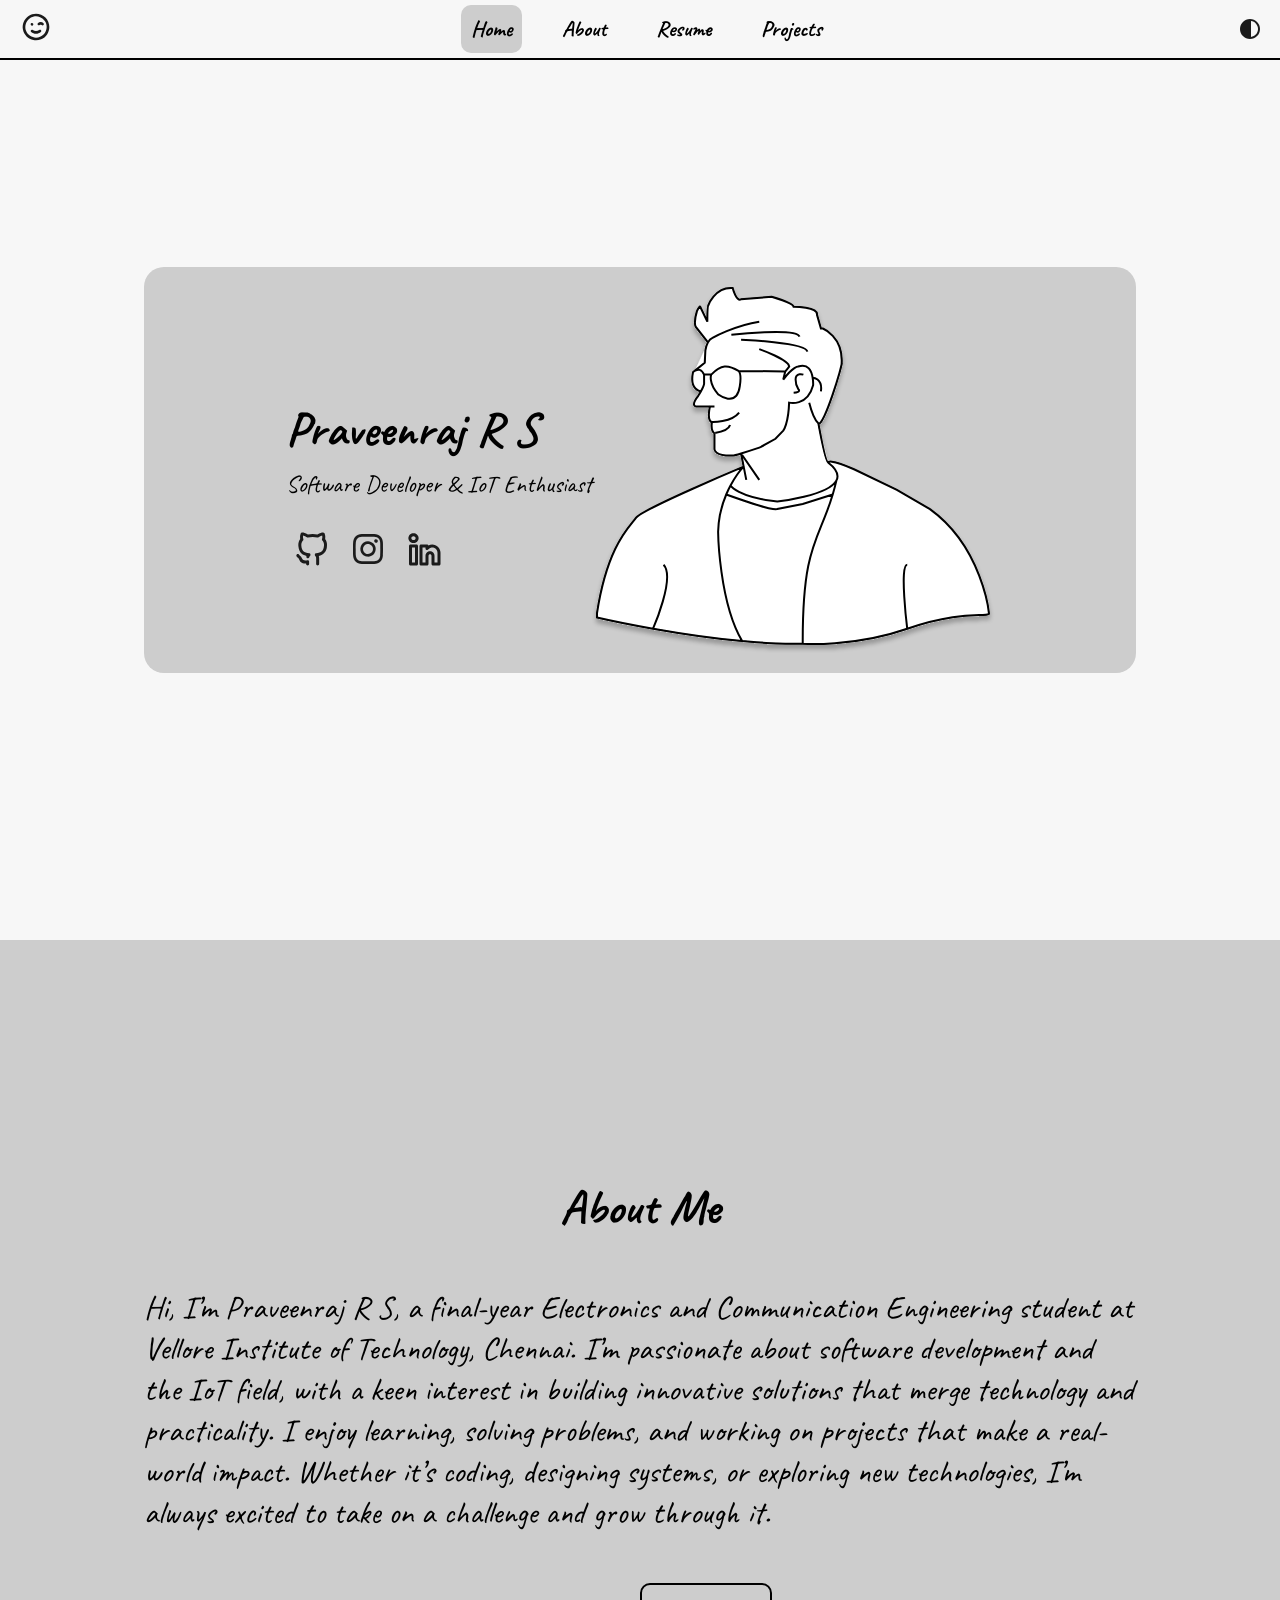
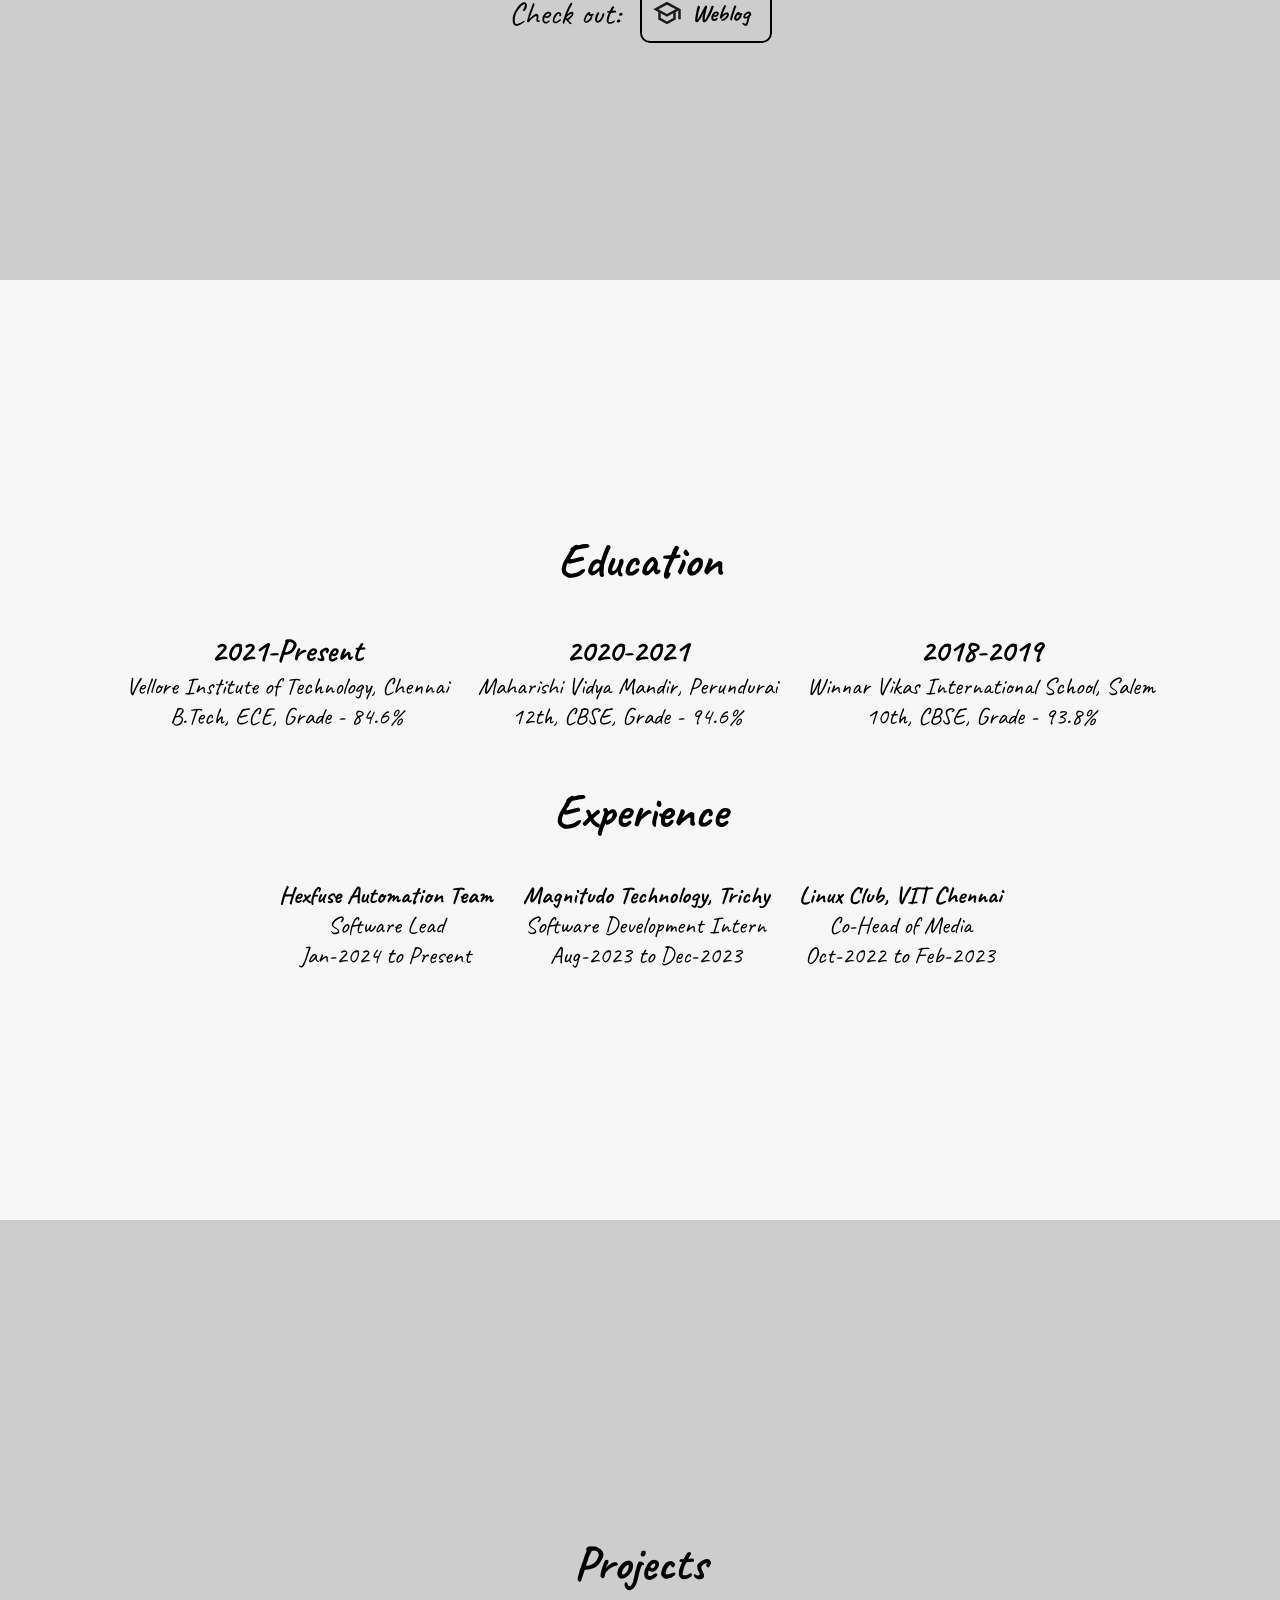
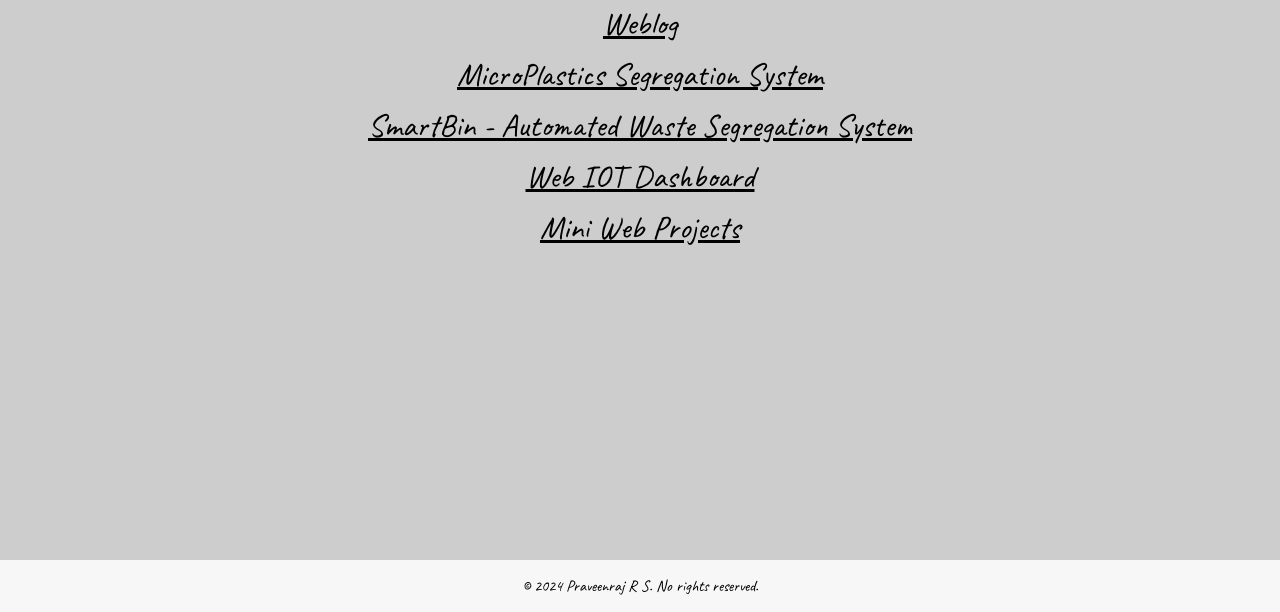
==== commit 7bcdf424: "update: updated grade and weblog" ====
--- a/index.html
+++ b/index.html
@@ -49,7 +49,7 @@
         <div class="content_box">
           <div>
             <h1>Praveenraj R S</h1>
-            <p>Engineering Student</p>
+            <p>Software Developer & IoT Enthusiast</p>
             <section class="social">
               <svg
                 id="github-icon"
@@ -163,47 +163,25 @@
             designing systems, or exploring new technologies, I’m always excited
             to take on a challenge and grow through it.
           </p>
-          <section class="social">
-            <svg
-              id="github-icon"
-              class="svg"
-              width="36"
-              height="36"
-              viewBox="0 0 36 36"
-              fill="none"
-              xmlns="http://www.w3.org/2000/svg"
-            >
-              <path
-                d="M15.1055 30.7544C15.1055 30.5344 15.057 30.3171 14.9637 30.1179C14.8703 29.9187 14.7343 29.7425 14.5652 29.6017C14.3961 29.461 14.1982 29.3591 13.9854 29.3034C13.7726 29.2477 13.5501 29.2394 13.3338 29.2793C11.3701 29.6396 8.89089 29.6938 8.2317 27.8423C7.65691 26.4083 6.70481 25.1565 5.47634 24.2198C5.38869 24.1721 5.30515 24.1172 5.22659 24.0557C5.11907 23.7721 4.92811 23.5277 4.67888 23.3549C4.42966 23.182 4.13389 23.0888 3.83058 23.0874H3.82326C3.42666 23.0873 3.04616 23.2443 2.76503 23.524C2.48391 23.8038 2.32506 24.1835 2.32326 24.5801C2.3174 25.8033 3.53976 26.5869 4.03566 26.8521C4.62043 27.4396 5.09039 28.1312 5.42141 28.8911C5.9678 30.4263 7.55568 32.7554 12.1201 32.4551C12.1216 32.5079 12.1231 32.5577 12.1238 32.6031L12.1304 33.0045C12.1304 33.4023 12.2884 33.7838 12.5697 34.0651C12.851 34.3464 13.2326 34.5045 13.6304 34.5045C14.0282 34.5045 14.4097 34.3464 14.691 34.0651C14.9723 33.7838 15.1304 33.4023 15.1304 33.0045L15.1231 32.5269C15.1157 32.2427 15.1055 31.831 15.1055 30.7544ZM31.106 8.06537C31.1536 7.87787 31.2005 7.66986 31.2415 7.43548C31.4841 5.76387 31.2726 4.05777 30.6292 2.49599C30.548 2.29238 30.4233 2.109 30.2637 1.95869C30.1042 1.80838 29.9137 1.69479 29.7056 1.62588C29.1716 1.4457 27.2 1.09121 23.4295 3.50088C20.2953 2.76332 17.0327 2.76332 13.8985 3.50088C10.1433 1.1265 8.1819 1.4487 7.65309 1.61862C7.43989 1.68474 7.24418 1.79773 7.08032 1.94931C6.91645 2.10088 6.78858 2.28721 6.70607 2.49462C6.04952 4.08639 5.84033 5.82728 6.10109 7.52928C6.13772 7.72117 6.17726 7.89843 6.21828 8.06102C4.97564 9.71618 4.31375 11.7351 4.33523 13.8047C4.33118 14.2664 4.35245 14.728 4.39895 15.1875C4.89995 22.0913 9.39995 24.164 12.5354 24.876C12.4702 25.0635 12.4109 25.2641 12.3582 25.4766C12.2642 25.8625 12.3271 26.27 12.5331 26.6096C12.7391 26.9492 13.0713 27.1933 13.457 27.2884C13.8427 27.3834 14.2504 27.3216 14.5905 27.1165C14.9307 26.9114 15.1757 26.5798 15.2717 26.1943C15.3672 25.6945 15.6118 25.2354 15.9734 24.8774C16.192 24.686 16.3503 24.4352 16.429 24.1555C16.5077 23.8757 16.5035 23.5792 16.4167 23.3018C16.33 23.0245 16.1645 22.7784 15.9404 22.5934C15.7163 22.4083 15.4433 22.2924 15.1546 22.2597C9.97341 21.668 7.72413 19.5571 7.38576 14.9121C7.34828 14.5442 7.33141 14.1745 7.33523 13.8047C7.31116 12.3297 7.79847 10.8918 8.71437 9.73535C8.8064 9.61478 8.90443 9.49891 9.00807 9.38817C9.19172 9.18267 9.3152 8.93055 9.36494 8.65948C9.41469 8.38841 9.38879 8.10887 9.29007 7.85156C9.18888 7.58085 9.11096 7.302 9.05717 7.01805C8.93497 6.21063 8.97505 5.38694 9.17507 4.59519C10.4788 4.9634 11.7057 5.56275 12.7976 6.36471C12.9781 6.48497 13.1824 6.565 13.3966 6.59938C13.6108 6.63375 13.8299 6.62167 14.039 6.56394C17.0707 5.74119 20.2669 5.74171 23.2983 6.56544C23.5086 6.6231 23.7288 6.6345 23.9439 6.59884C24.159 6.56319 24.3637 6.48133 24.5441 6.35891C25.6309 5.55361 26.8527 4.9489 28.1521 4.57326C28.3512 5.34599 28.3958 6.15044 28.2832 6.94044C28.2288 7.25175 28.144 7.55694 28.0297 7.85158C27.931 8.1089 27.9051 8.38844 27.9549 8.65951C28.0046 8.93058 28.1281 9.1827 28.3117 9.3882C28.4275 9.51857 28.5432 9.65919 28.6472 9.79103C29.5566 10.9279 30.0357 12.3492 30 13.8047C30.0027 14.1941 29.9839 14.5833 29.9436 14.9707C29.6133 19.5542 27.3552 21.6665 22.1499 22.2597C21.8611 22.2926 21.5881 22.4087 21.364 22.5939C21.14 22.7791 20.9745 23.0254 20.8879 23.3029C20.8012 23.5803 20.797 23.877 20.8758 24.1568C20.9547 24.4366 21.1131 24.6874 21.3318 24.8789C21.7048 25.2464 21.9499 25.7239 22.0313 26.2412C22.1326 26.6427 22.1792 27.0562 22.1697 27.4702V30.9712C22.155 31.9424 22.155 32.6704 22.155 33.0044C22.155 33.4022 22.3131 33.7837 22.5944 34.065C22.8757 34.3463 23.2572 34.5044 23.655 34.5044C24.0528 34.5044 24.4344 34.3463 24.7157 34.065C24.997 33.7837 25.155 33.4022 25.155 33.0044C25.155 32.6792 25.155 31.9658 25.1697 30.9946V27.4702C25.1818 26.8069 25.1036 26.1451 24.9375 25.5029C24.89 25.2921 24.8318 25.0838 24.7632 24.8789C27.0451 24.4998 29.1184 23.3233 30.6141 21.5588C32.1098 19.7943 32.9309 17.5563 32.9311 15.2432C32.9806 14.7653 33.0036 14.2851 33 13.8047C33.0333 11.7328 32.3659 9.71045 31.106 8.0654L31.106 8.06537Z"
-              />
-            </svg>
-            <svg
-              id="instagram-icon"
-              class="svg"
-              width="36"
-              height="36"
-              viewBox="0 0 36 36"
-              fill="none"
-              xmlns="http://www.w3.org/2000/svg"
-            >
-              <path
-                d="M26.01 8.19C25.654 8.19 25.306 8.29557 25.01 8.49335C24.714 8.69114 24.4833 8.97226 24.347 9.30117C24.2108 9.63008 24.1751 9.992 24.2446 10.3412C24.314 10.6903 24.4855 11.0111 24.7372 11.2628C24.9889 11.5145 25.3097 11.686 25.6588 11.7554C26.008 11.8249 26.3699 11.7892 26.6988 11.653C27.0277 11.5167 27.3089 11.286 27.5066 10.99C27.7044 10.694 27.81 10.346 27.81 9.99C27.81 9.51261 27.6204 9.05477 27.2828 8.71721C26.9452 8.37964 26.4874 8.19 26.01 8.19ZM32.91 11.82C32.8808 10.5754 32.6477 9.3441 32.22 8.175C31.8386 7.1747 31.245 6.26892 30.48 5.52C29.7372 4.75114 28.8293 4.16126 27.825 3.795C26.659 3.35424 25.4263 3.11581 24.18 3.09C22.59 3 22.08 3 18 3C13.92 3 13.41 3 11.82 3.09C10.5737 3.11581 9.34101 3.35424 8.175 3.795C7.17251 4.16497 6.2654 4.75434 5.52 5.52C4.75114 6.26277 4.16126 7.17066 3.795 8.175C3.35424 9.34101 3.11581 10.5737 3.09 11.82C3 13.41 3 13.92 3 18C3 22.08 3 22.59 3.09 24.18C3.11581 25.4263 3.35424 26.659 3.795 27.825C4.16126 28.8293 4.75114 29.7372 5.52 30.48C6.2654 31.2457 7.17251 31.835 8.175 32.205C9.34101 32.6458 10.5737 32.8842 11.82 32.91C13.41 33 13.92 33 18 33C22.08 33 22.59 33 24.18 32.91C25.4263 32.8842 26.659 32.6458 27.825 32.205C28.8293 31.8387 29.7372 31.2489 30.48 30.48C31.2484 29.7339 31.8425 28.8273 32.22 27.825C32.6477 26.6559 32.8808 25.4246 32.91 24.18C32.91 22.59 33 22.08 33 18C33 13.92 33 13.41 32.91 11.82ZM30.21 24C30.1991 24.9522 30.0266 25.8956 29.7 26.79C29.4605 27.4428 29.0758 28.0326 28.575 28.515C28.0885 29.0108 27.4998 29.3946 26.85 29.64C25.9556 29.9666 25.0122 30.1391 24.06 30.15C22.56 30.225 22.005 30.24 18.06 30.24C14.115 30.24 13.56 30.24 12.06 30.15C11.0713 30.1685 10.0869 30.0163 9.15 29.7C8.52867 29.4421 7.96703 29.0592 7.5 28.575C7.00213 28.0931 6.62226 27.5028 6.39 26.85C6.02378 25.9427 5.82067 24.9779 5.79 24C5.79 22.5 5.7 21.945 5.7 18C5.7 14.055 5.7 13.5 5.79 12C5.79672 11.0266 5.97443 10.0619 6.315 9.15C6.57907 8.51687 6.9844 7.95249 7.5 7.5C7.95572 6.98425 8.51893 6.57464 9.15 6.3C10.0643 5.97007 11.028 5.79762 12 5.79C13.5 5.79 14.055 5.7 18 5.7C21.945 5.7 22.5 5.7 24 5.79C24.9522 5.80092 25.8956 5.97337 26.79 6.3C27.4716 6.55298 28.0834 6.96427 28.575 7.5C29.0666 7.96077 29.4506 8.5241 29.7 9.15C30.0334 10.0634 30.2059 11.0277 30.21 12C30.285 13.5 30.3 14.055 30.3 18C30.3 21.945 30.285 22.5 30.21 24ZM18 10.305C16.4787 10.308 14.9924 10.7618 13.729 11.6091C12.4655 12.4565 11.4816 13.6593 10.9015 15.0656C10.3213 16.472 10.1711 18.0187 10.4697 19.5104C10.7683 21.0021 11.5024 22.3718 12.5791 23.4465C13.6559 24.5211 15.027 25.2525 16.5193 25.5482C18.0116 25.8439 19.558 25.6907 20.9632 25.1078C22.3684 24.525 23.5693 23.5387 24.4142 22.2736C25.2591 21.0084 25.71 19.5213 25.71 18C25.712 16.9877 25.5138 15.9849 25.1269 15.0494C24.7399 14.114 24.1718 13.2642 23.4553 12.5491C22.7388 11.8339 21.8879 11.2675 20.9517 10.8824C20.0155 10.4973 19.0123 10.301 18 10.305ZM18 22.995C17.0121 22.995 16.0464 22.702 15.2249 22.1532C14.4035 21.6043 13.7633 20.8242 13.3852 19.9115C13.0072 18.9988 12.9082 17.9945 13.101 17.0255C13.2937 16.0566 13.7694 15.1666 14.468 14.468C15.1666 13.7694 16.0566 13.2937 17.0255 13.101C17.9945 12.9082 18.9988 13.0072 19.9115 13.3852C20.8242 13.7633 21.6043 14.4035 22.1532 15.2249C22.702 16.0464 22.995 17.0121 22.995 18C22.995 18.656 22.8658 19.3055 22.6148 19.9115C22.3638 20.5175 21.9958 21.0682 21.532 21.532C21.0682 21.9958 20.5175 22.3638 19.9115 22.6148C19.3055 22.8658 18.656 22.995 18 22.995Z"
-              />
-            </svg>
-            <svg
-              id="linkedin-icon"
-              class="svg"
-              width="36"
-              height="36"
-              viewBox="0 0 36 36"
-              fill="none"
-              xmlns="http://www.w3.org/2000/svg"
-            >
-              <path
-                d="M26.25 13.4985C24.9071 13.4979 23.585 13.8301 22.4018 14.4653C22.2938 14.1809 22.1019 13.9362 21.8515 13.7635C21.6011 13.5908 21.3041 13.4984 21 13.4985H15C14.8029 13.4984 14.6078 13.5371 14.4258 13.6125C14.2438 13.6878 14.0784 13.7983 13.939 13.9376C13.7997 14.0769 13.6892 14.2423 13.6139 14.4243C13.5386 14.6064 13.4998 14.8015 13.5 14.9985V32.9985C13.4998 33.1955 13.5386 33.3906 13.6139 33.5727C13.6892 33.7547 13.7997 33.9201 13.939 34.0594C14.0784 34.1987 14.2438 34.3092 14.4258 34.3846C14.6078 34.4599 14.8029 34.4986 15 34.4985H21C21.197 34.4986 21.3921 34.4599 21.5741 34.3846C21.7562 34.3092 21.9216 34.1987 22.0609 34.0594C22.2002 33.9201 22.3107 33.7547 22.386 33.5727C22.4613 33.3906 22.5001 33.1955 22.5 32.9985V24.7485C22.5 24.3507 22.658 23.9691 22.9393 23.6878C23.2206 23.4065 23.6021 23.2485 24 23.2485C24.3978 23.2485 24.7793 23.4065 25.0606 23.6878C25.3419 23.9691 25.5 24.3507 25.5 24.7485V32.9985C25.4998 33.1955 25.5386 33.3906 25.6139 33.5727C25.6892 33.7547 25.7997 33.9201 25.939 34.0594C26.0784 34.1987 26.2438 34.3092 26.4258 34.3846C26.6078 34.4599 26.8029 34.4986 27 34.4985H33C33.197 34.4986 33.3921 34.4599 33.5741 34.3846C33.7562 34.3092 33.9216 34.1987 34.0609 34.0594C34.2002 33.9201 34.3107 33.7547 34.386 33.5727C34.4613 33.3906 34.5001 33.1955 34.5 32.9985V21.7485C34.4972 19.5613 33.6272 17.4645 32.0806 15.9179C30.534 14.3713 28.4372 13.5012 26.25 13.4985ZM31.5 31.4985H28.5V24.7485C28.5 23.555 28.0259 22.4104 27.1819 21.5665C26.338 20.7226 25.1934 20.2485 24 20.2485C22.8065 20.2485 21.6619 20.7226 20.818 21.5665C19.9741 22.4104 19.5 23.555 19.5 24.7485V31.4985H16.5V16.4985H19.5V17.5532C19.5001 17.864 19.5968 18.1671 19.7766 18.4206C19.9564 18.6741 20.2105 18.8655 20.5038 18.9684C20.7971 19.0713 21.1151 19.0806 21.4139 18.995C21.7126 18.9095 21.9775 18.7332 22.1718 18.4907C22.845 17.6357 23.7683 17.0124 24.8129 16.7076C25.8575 16.4028 26.9712 16.4318 27.9985 16.7906C29.0259 17.1493 29.9155 17.82 30.5432 18.7088C31.1709 19.5977 31.5054 20.6604 31.5 21.7485V31.4985ZM10.5 13.4985H4.49996C4.30294 13.4984 4.10784 13.5371 3.9258 13.6125C3.74376 13.6878 3.57836 13.7983 3.43905 13.9376C3.29974 14.0769 3.18925 14.2423 3.11391 14.4243C3.03857 14.6064 2.99984 14.8015 2.99996 14.9985V32.9985C2.99984 33.1955 3.03856 33.3906 3.1139 33.5727C3.18925 33.7547 3.29973 33.9201 3.43904 34.0594C3.57835 34.1987 3.74376 34.3092 3.9258 34.3846C4.10784 34.4599 4.30294 34.4986 4.49996 34.4985H10.5C10.697 34.4986 10.8921 34.4599 11.0741 34.3846C11.2562 34.3092 11.4216 34.1987 11.5609 34.0594C11.7002 33.9201 11.8107 33.7547 11.886 33.5727C11.9613 33.3906 12.0001 33.1955 12 32.9985V14.9985C12.0001 14.8015 11.9613 14.6064 11.886 14.4243C11.8107 14.2423 11.7002 14.0769 11.5609 13.9376C11.4216 13.7983 11.2562 13.6878 11.0741 13.6125C10.8921 13.5371 10.697 13.4984 10.5 13.4985ZM8.99996 31.4985H5.99996V16.4985H8.99996V31.4985ZM7.52193 2.313C6.86547 2.27371 6.20788 2.36835 5.58915 2.59117C4.97041 2.81399 4.40346 3.16033 3.92278 3.60914C3.4421 4.05795 3.05773 4.59983 2.79304 5.20185C2.52836 5.80387 2.38889 6.45343 2.38312 7.11104C2.37735 7.76865 2.5054 8.42056 2.75948 9.02713C3.01357 9.63369 3.38837 10.1822 3.8611 10.6394C4.33384 11.0966 4.89462 11.4528 5.50935 11.6865C6.12408 11.9201 6.77991 12.0263 7.43696 11.9985H7.47944C8.13763 12.0376 8.79689 11.9421 9.41692 11.7178C10.037 11.4935 10.6047 11.1451 11.0856 10.694C11.5664 10.2428 11.9502 9.69836 12.2136 9.09387C12.4769 8.48938 12.6142 7.83754 12.6171 7.17819C12.62 6.51884 12.4884 5.86583 12.2304 5.25905C11.9724 4.65227 11.5934 4.10447 11.1165 3.64912C10.6396 3.19377 10.0749 2.84044 9.45686 2.61071C8.83882 2.38098 8.18043 2.27968 7.52192 2.313H7.52193ZM7.47945 8.9985H7.43696C7.17756 9.03 6.91442 9.00567 6.66519 8.92714C6.41597 8.84862 6.18641 8.71771 5.99192 8.5432C5.79743 8.36869 5.6425 8.15461 5.53753 7.91531C5.43255 7.67602 5.37995 7.41705 5.38326 7.15577C5.38326 6.03662 6.22262 5.31299 7.52193 5.31299C7.78398 5.27805 8.05047 5.29968 8.30345 5.37641C8.55644 5.45314 8.79004 5.5832 8.98853 5.75782C9.18702 5.93243 9.34579 6.14756 9.45414 6.3887C9.56249 6.62984 9.6179 6.8914 9.61665 7.15577C9.61665 8.2749 8.7773 8.9985 7.47945 8.9985Z"
-              />
-            </svg>
-          </section>
+          <div class="weblog-box">
+            <p>Check out:</p>
+            <div id="weblog" class="weblog">
+              <svg
+                class="svg"
+                xmlns="http://www.w3.org/2000/svg"
+                height="36px"
+                viewBox="0 -960 960 960"
+                width="30"
+                height="30"
+                fill="undefined"
+              >
+                <path
+                  d="M480-120 200-272v-240L40-600l440-240 440 240v320h-80v-276l-80 44v240L480-120Zm0-332 274-148-274-148-274 148 274 148Zm0 241 200-108v-151L480-360 280-470v151l200 108Zm0-241Zm0 90Zm0 0Z"
+                />
+              </svg>
+              <p>Weblog</p>
+            </div>
+          </div>
         </div>
       </section>
 
@@ -215,7 +193,7 @@
               <div class="edu-item">
                 <h2>2021-Present</h2>
                 <p>Vellore Institute of Technology, Chennai</p>
-                <p>B.Tech, ECE, Grade - 84.8%</p>
+                <p>B.Tech, ECE, Grade - 84.6%</p>
               </div>
 
               <div class="edu-item">
@@ -260,17 +238,17 @@
       <section class="page projects-page" id="projects-page">
         <div>
           <h1>Projects</h1>
+          <a href="https://my-weblog.vercel.app">Weblog</a>
           <a href="https://github.com/praveenraj-rs/MicroPlastics"
             >MicroPlastics Segregation System</a
           >
           <a href="https://github.com/praveenraj-rs/Smart_Bin"
             >SmartBin - Automated Waste Segregation System</a
           >
-          <a href="https://github.com/praveenraj-rs">Automated Cattle Fodder</a>
           <a href="https://github.com/praveenraj-rs/Hex_Frontend"
             >Web IOT Dashboard</a
           >
-          <a href="https://github.com/praveenraj-rs/MicroPlastics"
+          <a href="https://github.com/praveenraj-rs/archive"
             >Mini Web Projects</a
           >
         </div>
--- a/style.css
+++ b/style.css
@@ -171,6 +171,33 @@
   font-size: 32px;
   margin: 0;
 }
+.weblog-box {
+  display: flex;
+  align-items: center;
+  justify-content: center;
+  gap: 20px;
+}
+.weblog {
+  display: flex;
+  align-items: center;
+  justify-content: center;
+  gap: 10px;
+
+  padding: 10px;
+  padding-right: 20px;
+  /* background-color: var(--bg-color); */
+  border-radius: 10px;
+  font-size: 10px;
+  font-weight: 700;
+  border: 2px solid var(--human_logo_stroke);
+  cursor: pointer;
+}
+.weblog p {
+  font-size: 24px;
+}
+.weblog .svg {
+  fill: var(--svg-fill);
+}
 
 .resume-page {
   display: flex;
@@ -301,6 +328,7 @@
     display: flex;
     align-items: center;
     justify-content: center;
+    text-align: center;
   }
   .content_box section {
     display: flex;
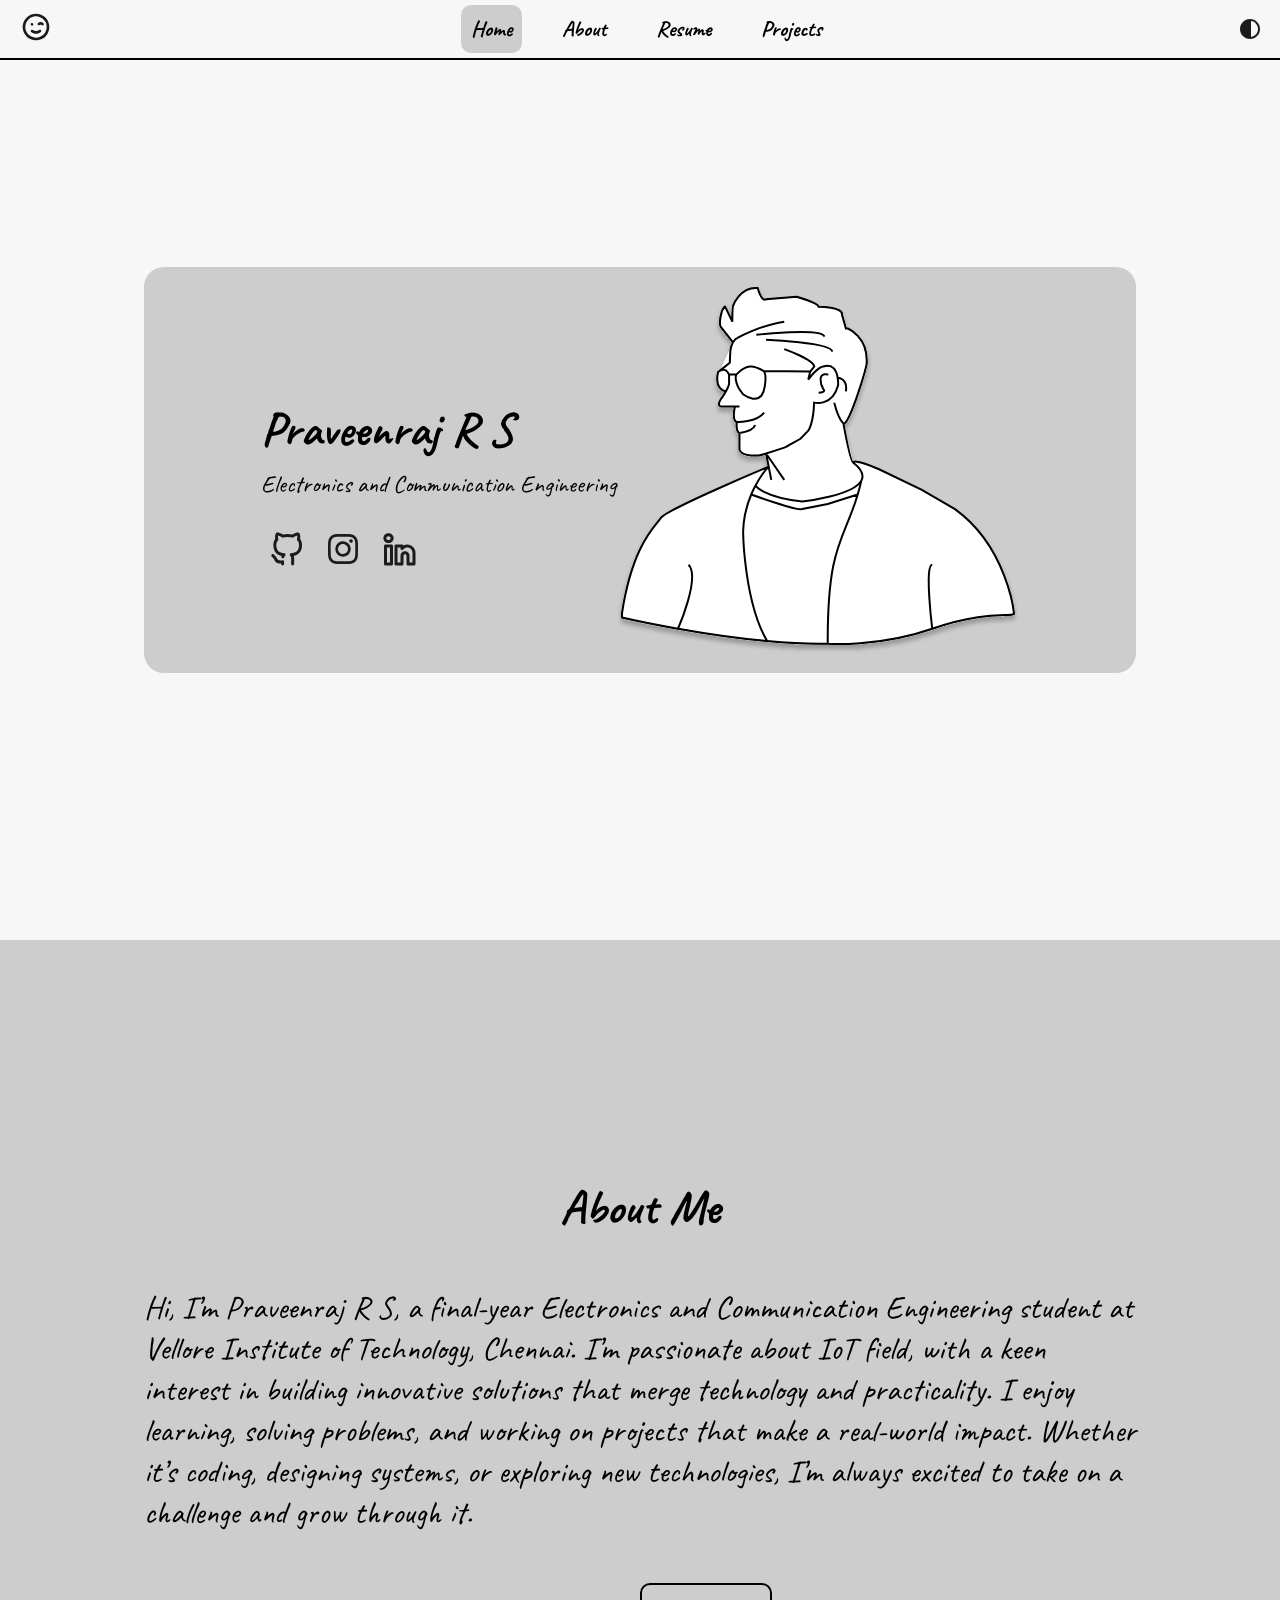
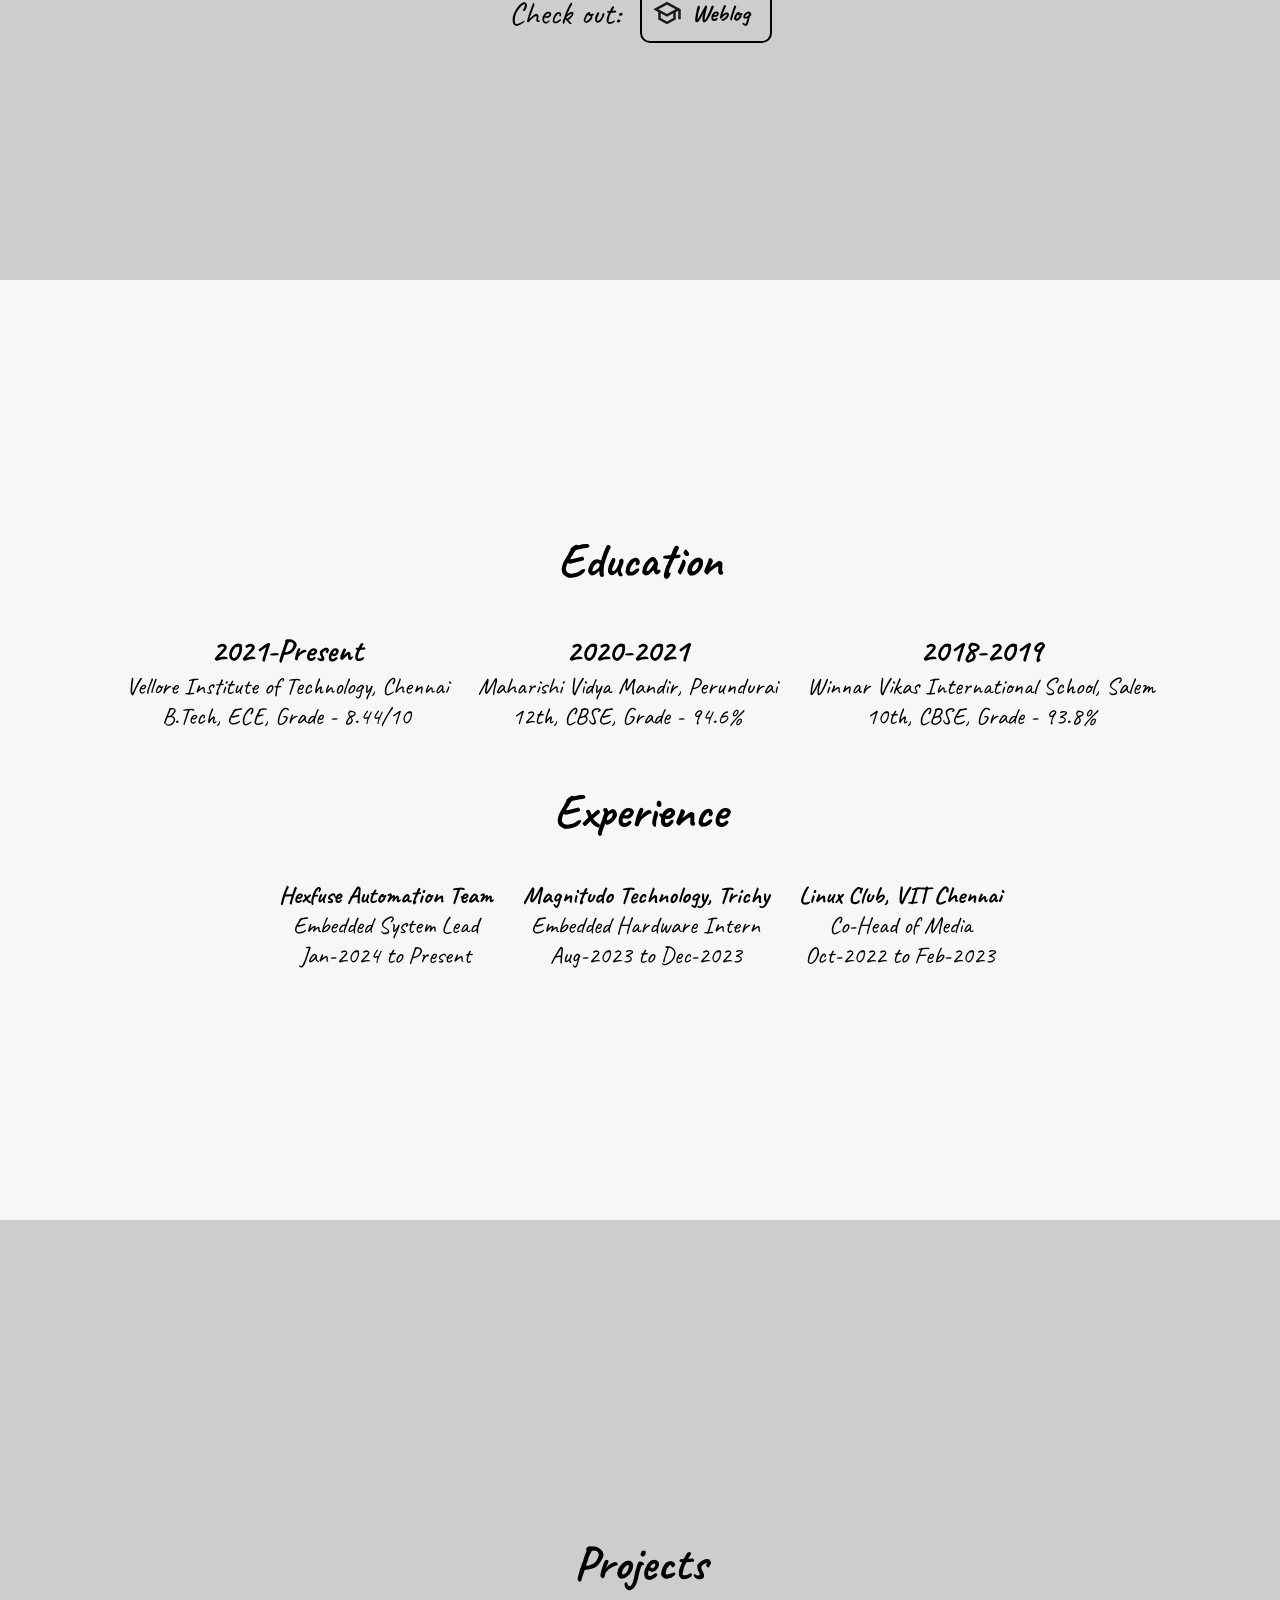
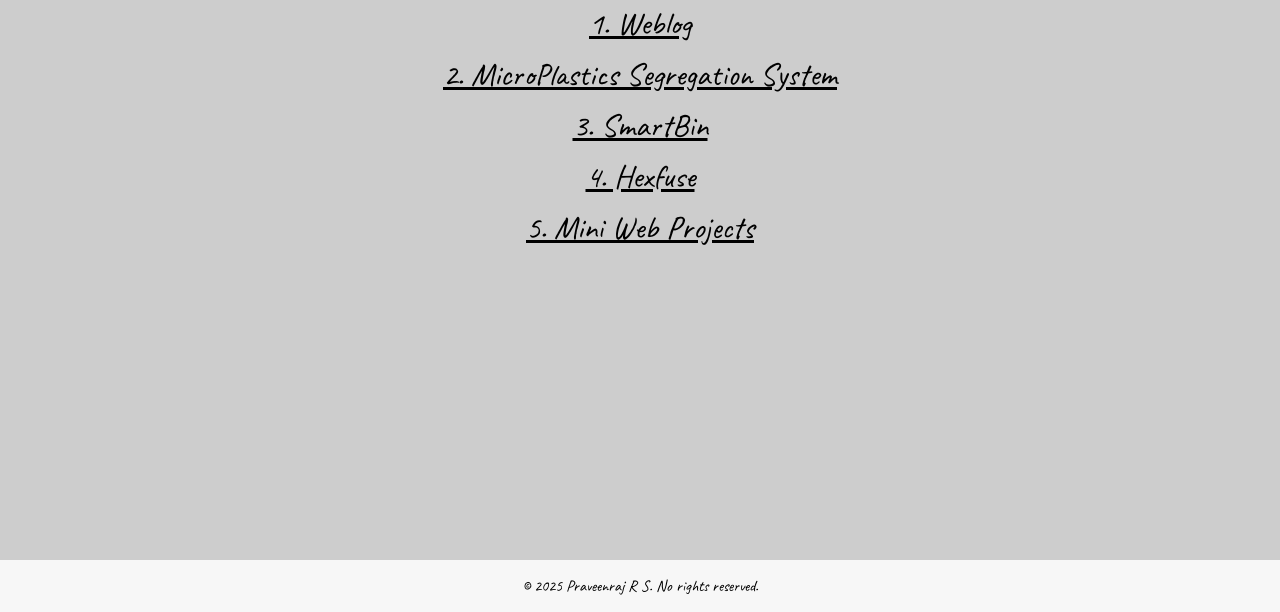
==== commit 878206a1: "update: initial 2025 update" ====
--- a/index.html
+++ b/index.html
@@ -49,7 +49,7 @@
         <div class="content_box">
           <div>
             <h1>Praveenraj R S</h1>
-            <p>Software Developer & IoT Enthusiast</p>
+            <p>Electronics and Communication Engineering</p>
             <section class="social">
               <svg
                 id="github-icon"
@@ -156,12 +156,12 @@
           <p>
             Hi, I’m Praveenraj R S, a final-year Electronics and Communication
             Engineering student at Vellore Institute of Technology, Chennai. I’m
-            passionate about software development and the IoT field, with a keen
-            interest in building innovative solutions that merge technology and
-            practicality. I enjoy learning, solving problems, and working on
-            projects that make a real-world impact. Whether it’s coding,
-            designing systems, or exploring new technologies, I’m always excited
-            to take on a challenge and grow through it.
+            passionate about IoT field, with a keen interest in building
+            innovative solutions that merge technology and practicality. I enjoy
+            learning, solving problems, and working on projects that make a
+            real-world impact. Whether it’s coding, designing systems, or
+            exploring new technologies, I’m always excited to take on a
+            challenge and grow through it.
           </p>
           <div class="weblog-box">
             <p>Check out:</p>
@@ -193,7 +193,7 @@
               <div class="edu-item">
                 <h2>2021-Present</h2>
                 <p>Vellore Institute of Technology, Chennai</p>
-                <p>B.Tech, ECE, Grade - 84.6%</p>
+                <p>B.Tech, ECE, Grade - 8.44/10</p>
               </div>
 
               <div class="edu-item">
@@ -215,13 +215,13 @@
             <div class="sub-experience">
               <div class="ex-item">
                 <h2>Hexfuse Automation Team</h2>
-                <p>Software Lead</p>
+                <p>Embedded System Lead</p>
                 <p>Jan-2024 to Present</p>
               </div>
 
               <div class="ex-item">
                 <h2>Magnitudo Technology, Trichy</h2>
-                <p>Software Development Intern</p>
+                <p>Embedded Hardware Intern</p>
                 <p>Aug-2023 to Dec-2023</p>
               </div>
 
@@ -238,24 +238,20 @@
       <section class="page projects-page" id="projects-page">
         <div>
           <h1>Projects</h1>
-          <a href="https://my-weblog.vercel.app">Weblog</a>
+          <a href="https://my-weblog.vercel.app">1. Weblog</a>
           <a href="https://github.com/praveenraj-rs/MicroPlastics"
-            >MicroPlastics Segregation System</a
+            >2. MicroPlastics Segregation System</a
           >
-          <a href="https://github.com/praveenraj-rs/Smart_Bin"
-            >SmartBin - Automated Waste Segregation System</a
-          >
-          <a href="https://github.com/praveenraj-rs/Hex_Frontend"
-            >Web IOT Dashboard</a
-          >
+          <a href="https://github.com/praveenraj-rs/Smart_Bin">3. SmartBin</a>
+          <a href="https://hexfuse.in">4. Hexfuse</a>
           <a href="https://github.com/praveenraj-rs/archive"
-            >Mini Web Projects</a
+            >5. Mini Web Projects</a
           >
         </div>
       </section>
     </main>
     <footer>
-      <p>© 2024 Praveenraj R S. No rights reserved.</p>
+      <p>© 2025 Praveenraj R S. No rights reserved.</p>
     </footer>
 
     <script src="script.js"></script>
